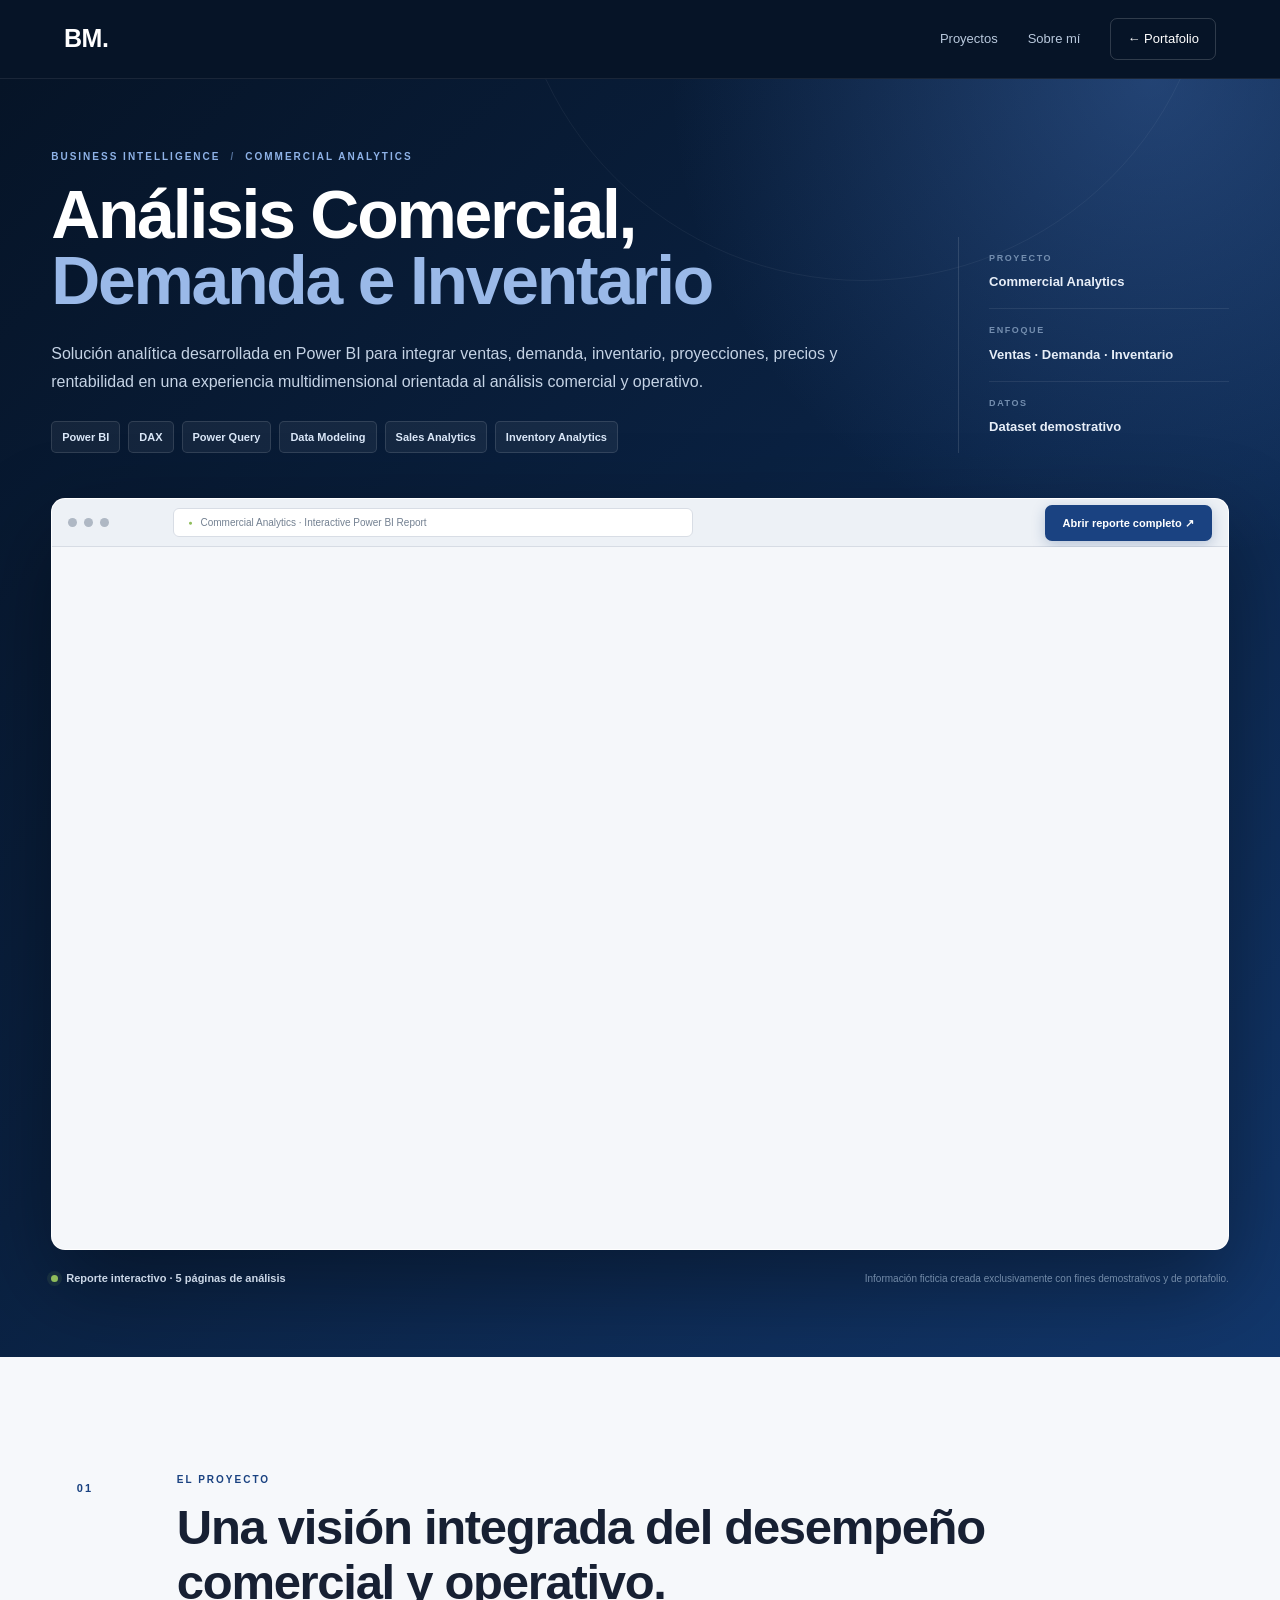
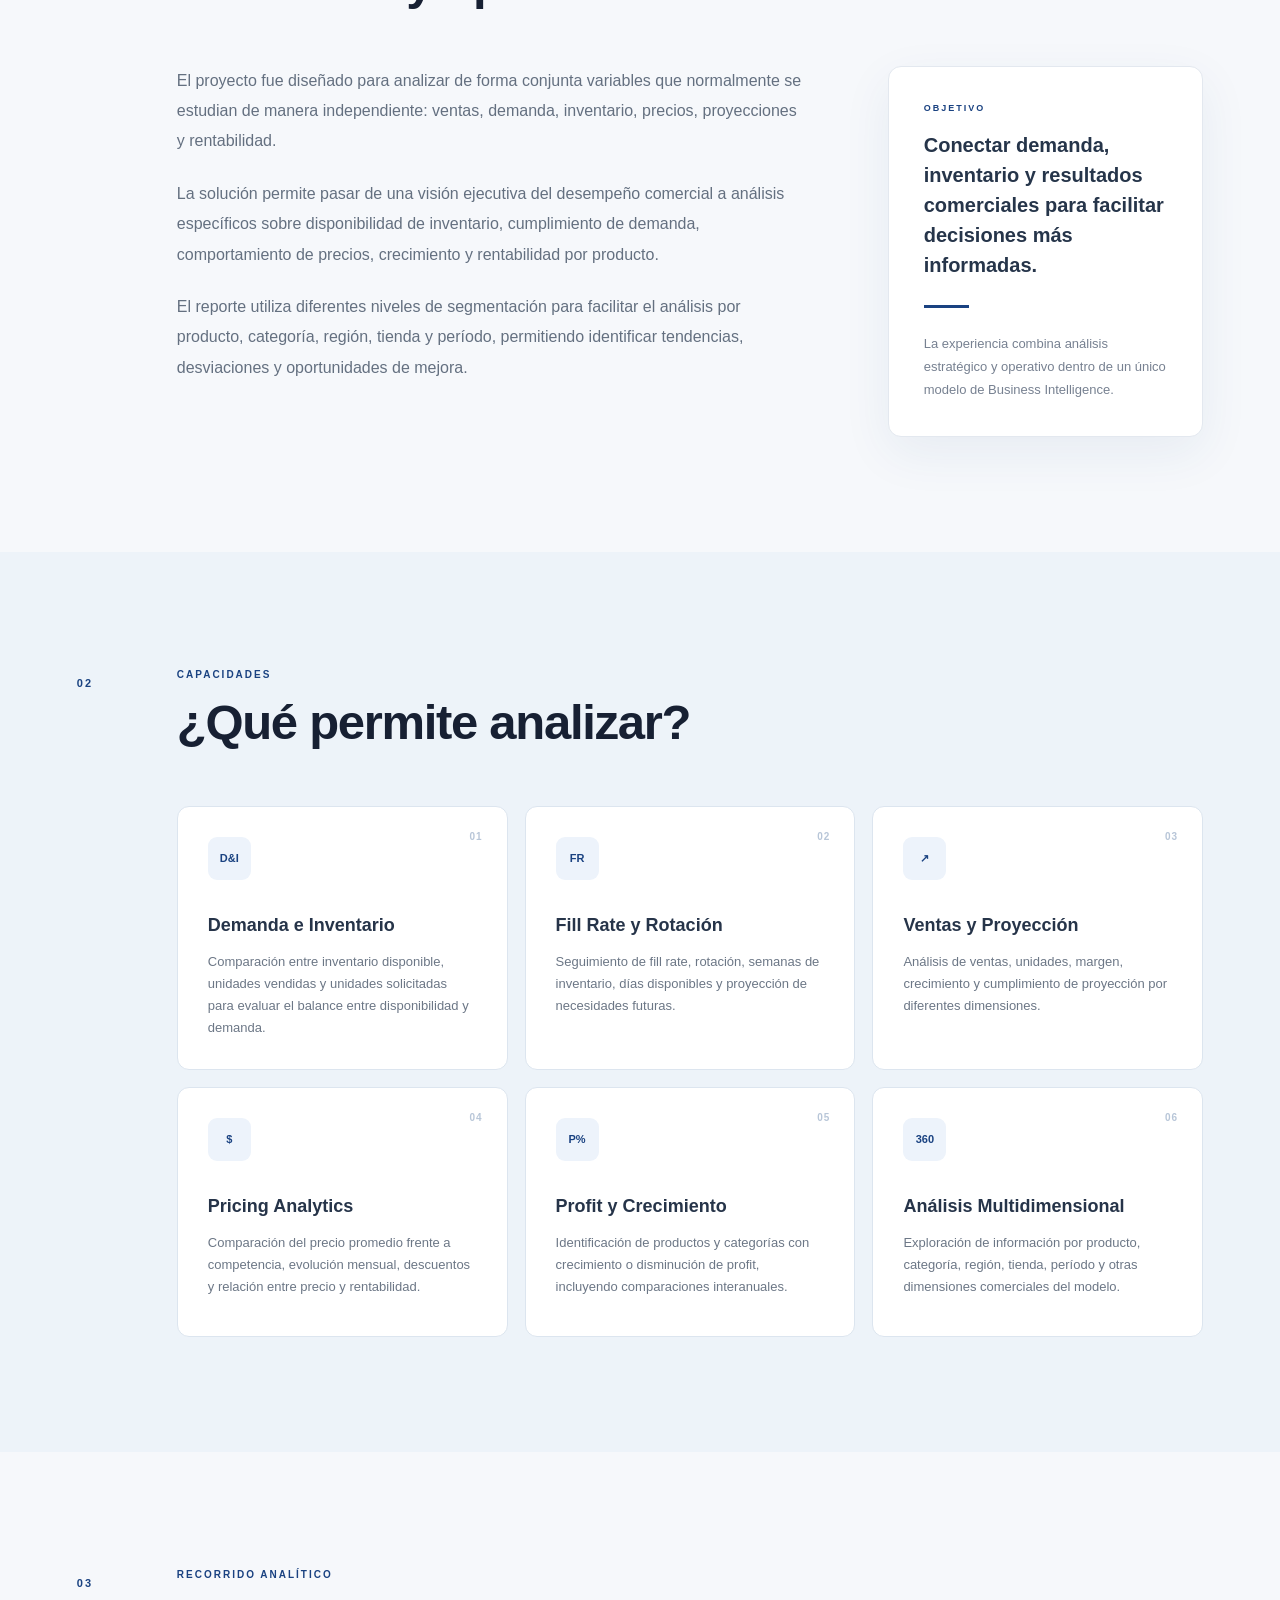
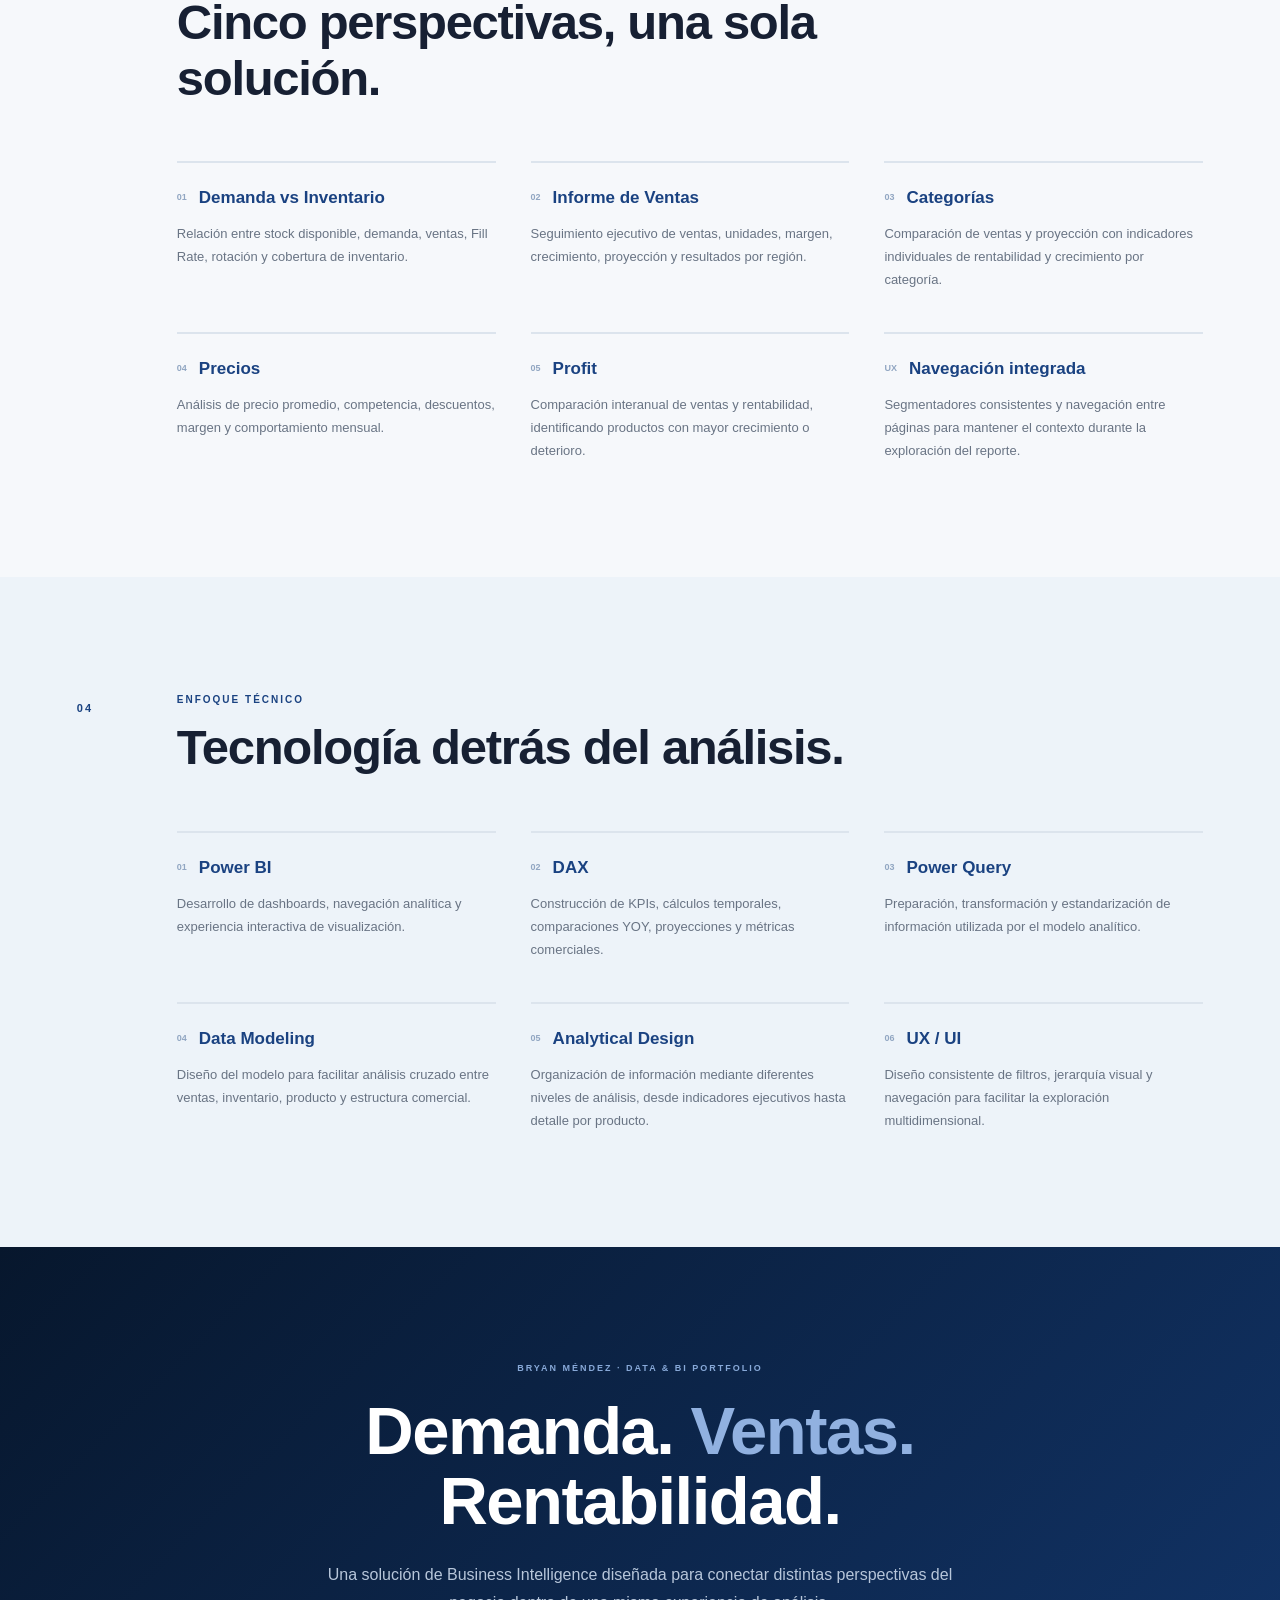
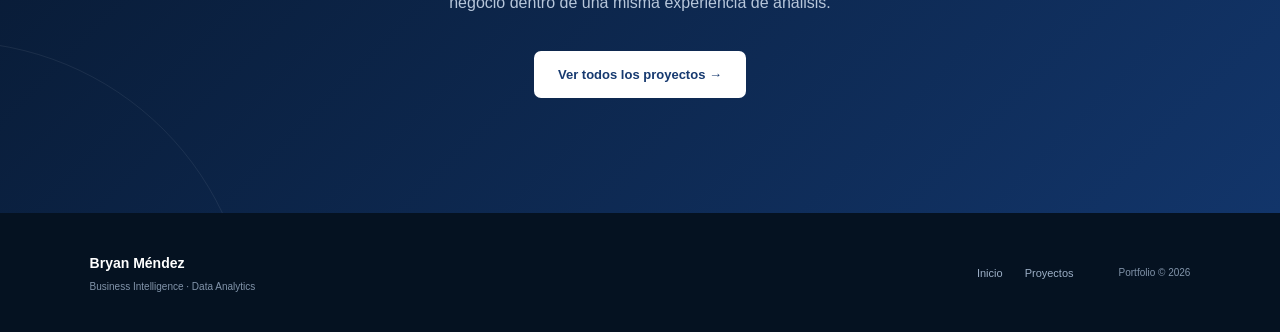
==== projects/commercial-analytics.html @ 24287805 "agegando 2do proyecto" ====
<!DOCTYPE html>
<html lang="es">

<head>
    <meta charset="UTF-8">

    <meta
        name="viewport"
        content="width=device-width, initial-scale=1.0"
    >

    <meta
        name="description"
        content="Proyecto de Business Intelligence desarrollado en Power BI para analizar ventas, demanda, inventario, proyecciones, precios y rentabilidad."
    >

    <title>
        Commercial Analytics | Bryan Méndez
    </title>

    <link
        rel="stylesheet"
        href="./project-report.css?v=2"
    >
</head>


<body>


    <!-- =====================================================
         NAVBAR
    ====================================================== -->

    <nav class="navbar">

        <div class="navbar-inner">

            <a
                href="../index.html"
                class="logo"
                aria-label="Volver al inicio"
            >
                BM.
            </a>


            <div class="nav-links">

                <a href="../index.html#proyectos">
                    Proyectos
                </a>

                <a href="../index.html#sobre-mi">
                    Sobre mí
                </a>

                <a
                    href="../index.html"
                    class="back-button"
                >
                    ← Portafolio
                </a>

            </div>

        </div>

    </nav>



    <main>


        <!-- =====================================================
             HERO + POWER BI
        ====================================================== -->

        <section class="hero">


            <div class="hero-inner">


                <!-- INFORMACIÓN DEL PROYECTO -->

                <div class="hero-info">


                    <div class="hero-copy">


                        <div class="breadcrumb">
                            BUSINESS INTELLIGENCE
                            <span>/</span>
                            COMMERCIAL ANALYTICS
                        </div>


                        <h1>
                            Análisis Comercial,
                            <span>Demanda e Inventario</span>
                        </h1>


                        <p class="hero-description">

                            Solución analítica desarrollada en Power BI
                            para integrar ventas, demanda, inventario,
                            proyecciones, precios y rentabilidad en una
                            experiencia multidimensional orientada al
                            análisis comercial y operativo.

                        </p>


                        <div class="tech-list">

                            <span>Power BI</span>
                            <span>DAX</span>
                            <span>Power Query</span>
                            <span>Data Modeling</span>
                            <span>Sales Analytics</span>
                            <span>Inventory Analytics</span>

                        </div>


                    </div>



                    <!-- METADATA -->

                    <div class="hero-meta">


                        <div class="meta-item">

                            <span>
                                PROYECTO
                            </span>

                            <strong>
                                Commercial Analytics
                            </strong>

                        </div>


                        <div class="meta-item">

                            <span>
                                ENFOQUE
                            </span>

                            <strong>
                                Ventas · Demanda · Inventario
                            </strong>

                        </div>


                        <div class="meta-item">

                            <span>
                                DATOS
                            </span>

                            <strong>
                                Dataset demostrativo
                            </strong>

                        </div>


                    </div>


                </div>



                <!-- =================================================
                     POWER BI
                ================================================== -->

                <div class="report-shell">


                    <!-- BARRA TIPO NAVEGADOR -->

                    <div class="browser-bar">


                        <div class="browser-dots">

                            <span></span>
                            <span></span>
                            <span></span>

                        </div>



                        <div class="browser-address">

                            <span class="secure-icon">
                                ●
                            </span>

                            Commercial Analytics · Interactive Power BI Report

                        </div>



                        <!-- BOTÓN PRINCIPAL -->

                        <a
                            href="https://app.powerbi.com/view?r=eyJrIjoiNTNlZTJhOWEtMWZhNS00ZWE1LWE0NGEtNGNkNzYwMTI3OTA3IiwidCI6Ijc2NjQ5ZmFmLWJlZjctNDNjMS05NzUyLWVjMmJlN2JkNThmMiIsImMiOjZ9"
                            target="_blank"
                            rel="noopener noreferrer"
                            class="open-report"
                        >
                            <span>
                                Abrir reporte completo ↗
                            </span>
                        </a>


                    </div>



                    <!-- REPORTE INTERACTIVO -->

                    <div class="powerbi-container">

                        <iframe
                            title="Analisis de Inventario"
                            src="https://app.powerbi.com/view?r=eyJrIjoiNTNlZTJhOWEtMWZhNS00ZWE1LWE0NGEtNGNkNzYwMTI3OTA3IiwidCI6Ijc2NjQ5ZmFmLWJlZjctNDNjMS05NzUyLWVjMmJlN2JkNThmMiIsImMiOjZ9"
                            frameborder="0"
                            allowfullscreen="true">
                        </iframe>

                    </div>


                </div>



                <!-- INFO INFERIOR -->

                <div class="report-footer">


                    <div class="live-status">

                        <span class="live-dot"></span>

                        Reporte interactivo · 5 páginas de análisis

                    </div>


                    <p>

                        Información ficticia creada exclusivamente
                        con fines demostrativos y de portafolio.

                    </p>


                </div>


            </div>

        </section>



        <!-- =====================================================
             EL PROYECTO
        ====================================================== -->

        <section class="content-section">


            <div class="section-number">
                01
            </div>


            <div class="section-content">


                <div class="section-heading">

                    <p class="eyebrow">
                        EL PROYECTO
                    </p>


                    <h2>
                        Una visión integrada del
                        desempeño comercial y operativo.
                    </h2>

                </div>



                <div class="overview-grid">


                    <div class="overview-text">

                        <p>

                            El proyecto fue diseñado para analizar de forma
                            conjunta variables que normalmente se estudian
                            de manera independiente: ventas, demanda,
                            inventario, precios, proyecciones y rentabilidad.

                        </p>


                        <p>

                            La solución permite pasar de una visión ejecutiva
                            del desempeño comercial a análisis específicos
                            sobre disponibilidad de inventario, cumplimiento
                            de demanda, comportamiento de precios,
                            crecimiento y rentabilidad por producto.

                        </p>


                        <p>

                            El reporte utiliza diferentes niveles de
                            segmentación para facilitar el análisis por
                            producto, categoría, región, tienda y período,
                            permitiendo identificar tendencias,
                            desviaciones y oportunidades de mejora.

                        </p>


                    </div>



                    <!-- OBJETIVO -->

                    <div class="objective-card">


                        <p class="card-label">
                            OBJETIVO
                        </p>


                        <h3>

                            Conectar demanda, inventario y resultados
                            comerciales para facilitar decisiones
                            más informadas.

                        </h3>


                        <div class="objective-line"></div>


                        <p>

                            La experiencia combina análisis estratégico
                            y operativo dentro de un único modelo
                            de Business Intelligence.

                        </p>


                    </div>


                </div>


            </div>

        </section>



        <!-- =====================================================
             CAPACIDADES
        ====================================================== -->

        <section class="features-section">


            <div class="features-inner">


                <div class="section-number">
                    02
                </div>


                <div class="section-content">


                    <div class="section-heading">

                        <p class="eyebrow">
                            CAPACIDADES
                        </p>


                        <h2>
                            ¿Qué permite analizar?
                        </h2>

                    </div>



                    <div class="features-grid">


                        <!-- 01 -->

                        <article class="feature-card">

                            <span class="feature-number">
                                01
                            </span>


                            <div class="feature-icon">
                                D&I
                            </div>


                            <h3>
                                Demanda e Inventario
                            </h3>


                            <p>

                                Comparación entre inventario disponible,
                                unidades vendidas y unidades solicitadas
                                para evaluar el balance entre disponibilidad
                                y demanda.

                            </p>

                        </article>



                        <!-- 02 -->

                        <article class="feature-card">

                            <span class="feature-number">
                                02
                            </span>


                            <div class="feature-icon">
                                FR
                            </div>


                            <h3>
                                Fill Rate y Rotación
                            </h3>


                            <p>

                                Seguimiento de fill rate, rotación,
                                semanas de inventario, días disponibles
                                y proyección de necesidades futuras.

                            </p>

                        </article>



                        <!-- 03 -->

                        <article class="feature-card">

                            <span class="feature-number">
                                03
                            </span>


                            <div class="feature-icon">
                                ↗
                            </div>


                            <h3>
                                Ventas y Proyección
                            </h3>


                            <p>

                                Análisis de ventas, unidades,
                                margen, crecimiento y cumplimiento
                                de proyección por diferentes dimensiones.

                            </p>

                        </article>



                        <!-- 04 -->

                        <article class="feature-card">

                            <span class="feature-number">
                                04
                            </span>


                            <div class="feature-icon">
                                $
                            </div>


                            <h3>
                                Pricing Analytics
                            </h3>


                            <p>

                                Comparación del precio promedio frente
                                a competencia, evolución mensual,
                                descuentos y relación entre
                                precio y rentabilidad.

                            </p>

                        </article>



                        <!-- 05 -->

                        <article class="feature-card">

                            <span class="feature-number">
                                05
                            </span>


                            <div class="feature-icon">
                                P%
                            </div>


                            <h3>
                                Profit y Crecimiento
                            </h3>


                            <p>

                                Identificación de productos y categorías
                                con crecimiento o disminución de profit,
                                incluyendo comparaciones interanuales.

                            </p>

                        </article>



                        <!-- 06 -->

                        <article class="feature-card">

                            <span class="feature-number">
                                06
                            </span>


                            <div class="feature-icon">
                                360
                            </div>


                            <h3>
                                Análisis Multidimensional
                            </h3>


                            <p>

                                Exploración de información por producto,
                                categoría, región, tienda, período y otras
                                dimensiones comerciales del modelo.

                            </p>

                        </article>


                    </div>


                </div>


            </div>

        </section>



        <!-- =====================================================
             RECORRIDO ANALÍTICO
        ====================================================== -->

        <section class="content-section">


            <div class="section-number">
                03
            </div>


            <div class="section-content">


                <div class="section-heading">

                    <p class="eyebrow">
                        RECORRIDO ANALÍTICO
                    </p>


                    <h2>
                        Cinco perspectivas,
                        una sola solución.
                    </h2>

                </div>



                <div class="technical-grid">


                    <!-- PÁGINA 1 -->

                    <article class="technical-card">

                        <div class="technical-header">

                            <span>
                                01
                            </span>

                            <h3>
                                Demanda vs Inventario
                            </h3>

                        </div>


                        <p>

                            Relación entre stock disponible,
                            demanda, ventas, Fill Rate,
                            rotación y cobertura de inventario.

                        </p>

                    </article>



                    <!-- PÁGINA 2 -->

                    <article class="technical-card">

                        <div class="technical-header">

                            <span>
                                02
                            </span>

                            <h3>
                                Informe de Ventas
                            </h3>

                        </div>


                        <p>

                            Seguimiento ejecutivo de ventas,
                            unidades, margen, crecimiento,
                            proyección y resultados por región.

                        </p>

                    </article>



                    <!-- PÁGINA 3 -->

                    <article class="technical-card">

                        <div class="technical-header">

                            <span>
                                03
                            </span>

                            <h3>
                                Categorías
                            </h3>

                        </div>


                        <p>

                            Comparación de ventas y proyección
                            con indicadores individuales de
                            rentabilidad y crecimiento por categoría.

                        </p>

                    </article>



                    <!-- PÁGINA 4 -->

                    <article class="technical-card">

                        <div class="technical-header">

                            <span>
                                04
                            </span>

                            <h3>
                                Precios
                            </h3>

                        </div>


                        <p>

                            Análisis de precio promedio,
                            competencia, descuentos,
                            margen y comportamiento mensual.

                        </p>

                    </article>



                    <!-- PÁGINA 5 -->

                    <article class="technical-card">

                        <div class="technical-header">

                            <span>
                                05
                            </span>

                            <h3>
                                Profit
                            </h3>

                        </div>


                        <p>

                            Comparación interanual de ventas
                            y rentabilidad, identificando productos
                            con mayor crecimiento o deterioro.

                        </p>

                    </article>



                    <!-- EXPERIENCIA -->

                    <article class="technical-card">

                        <div class="technical-header">

                            <span>
                                UX
                            </span>

                            <h3>
                                Navegación integrada
                            </h3>

                        </div>


                        <p>

                            Segmentadores consistentes y navegación
                            entre páginas para mantener el contexto
                            durante la exploración del reporte.

                        </p>

                    </article>


                </div>


            </div>

        </section>



        <!-- =====================================================
             ENFOQUE TÉCNICO
        ====================================================== -->

        <section class="features-section technical-background">


            <div class="features-inner">


                <div class="section-number">
                    04
                </div>


                <div class="section-content">


                    <div class="section-heading">

                        <p class="eyebrow">
                            ENFOQUE TÉCNICO
                        </p>


                        <h2>
                            Tecnología detrás
                            del análisis.
                        </h2>

                    </div>



                    <div class="technical-grid">


                        <article class="technical-card">

                            <div class="technical-header">

                                <span>
                                    01
                                </span>

                                <h3>
                                    Power BI
                                </h3>

                            </div>


                            <p>

                                Desarrollo de dashboards,
                                navegación analítica y experiencia
                                interactiva de visualización.

                            </p>

                        </article>



                        <article class="technical-card">

                            <div class="technical-header">

                                <span>
                                    02
                                </span>

                                <h3>
                                    DAX
                                </h3>

                            </div>


                            <p>

                                Construcción de KPIs, cálculos
                                temporales, comparaciones YOY,
                                proyecciones y métricas comerciales.

                            </p>

                        </article>



                        <article class="technical-card">

                            <div class="technical-header">

                                <span>
                                    03
                                </span>

                                <h3>
                                    Power Query
                                </h3>

                            </div>


                            <p>

                                Preparación, transformación y
                                estandarización de información
                                utilizada por el modelo analítico.

                            </p>

                        </article>



                        <article class="technical-card">

                            <div class="technical-header">

                                <span>
                                    04
                                </span>

                                <h3>
                                    Data Modeling
                                </h3>

                            </div>


                            <p>

                                Diseño del modelo para facilitar
                                análisis cruzado entre ventas,
                                inventario, producto y estructura
                                comercial.

                            </p>

                        </article>



                        <article class="technical-card">

                            <div class="technical-header">

                                <span>
                                    05
                                </span>

                                <h3>
                                    Analytical Design
                                </h3>

                            </div>


                            <p>

                                Organización de información mediante
                                diferentes niveles de análisis,
                                desde indicadores ejecutivos hasta
                                detalle por producto.

                            </p>

                        </article>



                        <article class="technical-card">

                            <div class="technical-header">

                                <span>
                                    06
                                </span>

                                <h3>
                                    UX / UI
                                </h3>

                            </div>


                            <p>

                                Diseño consistente de filtros,
                                jerarquía visual y navegación
                                para facilitar la exploración
                                multidimensional.

                            </p>

                        </article>


                    </div>


                </div>


            </div>

        </section>



        <!-- =====================================================
             CIERRE
        ====================================================== -->

        <section class="closing-section">


            <div class="closing-inner">


                <p class="closing-eyebrow">
                    BRYAN MÉNDEZ · DATA & BI PORTFOLIO
                </p>


                <h2>
                    Demanda.
                    <span>Ventas.</span>
                    Rentabilidad.
                </h2>


                <p>

                    Una solución de Business Intelligence
                    diseñada para conectar distintas perspectivas
                    del negocio dentro de una misma experiencia
                    de análisis.

                </p>


                <a
                    href="../index.html#proyectos"
                    class="closing-button"
                >
                    Ver todos los proyectos →
                </a>


            </div>

        </section>


    </main>



    <!-- =====================================================
         FOOTER
    ====================================================== -->

    <footer>


        <div>

            <strong>
                Bryan Méndez
            </strong>

            <p>
                Business Intelligence · Data Analytics
            </p>

        </div>


        <div class="footer-links">

            <a href="../index.html">
                Inicio
            </a>

            <a href="../index.html#proyectos">
                Proyectos
            </a>

        </div>


        <p class="copyright">
            Portfolio © 2026
        </p>


    </footer>


</body>

</html>
---- projects/project-report.css ----
/* ============================================================
   RESET
============================================================ */

* {
    box-sizing: border-box;
    margin: 0;
    padding: 0;
}


html {
    scroll-behavior: smooth;
}


body {
    font-family:
        Inter,
        "Segoe UI",
        Arial,
        sans-serif;

    background: #f6f8fb;

    color: #172033;

    line-height: 1.5;

    -webkit-font-smoothing: antialiased;
}


a {
    color: inherit;
}



/* ============================================================
   NAVBAR
============================================================ */

.navbar {
    position: relative;

    z-index: 20;

    background: #061427;

    border-bottom:
        1px solid rgba(255, 255, 255, .08);
}


.navbar-inner {
    width: min(1500px, 90%);

    height: 78px;

    margin: auto;

    display: flex;

    align-items: center;

    justify-content: space-between;
}


.logo {
    color: white;

    text-decoration: none;

    font-size: 25px;

    font-weight: 800;

    letter-spacing: -.5px;
}


.nav-links {
    display: flex;

    align-items: center;

    gap: 30px;
}


.nav-links > a {
    color: #b9c9dd;

    text-decoration: none;

    font-size: 13px;

    transition: .2s;
}


.nav-links > a:hover {
    color: white;
}


.back-button {
    padding: 10px 16px;

    border:
        1px solid rgba(255, 255, 255, .17);

    border-radius: 7px;

    color: white !important;
}


.back-button:hover {
    background:
        rgba(255,255,255,.07);
}



/* ============================================================
   HERO
============================================================ */

.hero {
    position: relative;

    overflow: hidden;

    padding:
        70px 0
        70px;

    color: white;

    background:
        radial-gradient(
            circle at 90% 0%,
            rgba(80, 130, 210, .35),
            transparent 28%
        ),
        linear-gradient(
            135deg,
            #061427 0%,
            #0a2141 45%,
            #12376c 100%
        );
}


.hero::after {
    content: "";

    position: absolute;

    width: 700px;
    height: 700px;

    top: -500px;
    left: 40%;

    border:
        1px solid rgba(255,255,255,.05);

    border-radius: 50%;

    pointer-events: none;
}


.hero-inner {
    position: relative;

    z-index: 2;

    width: min(1550px, 92%);

    margin: auto;
}



/* ============================================================
   INFORMACIÓN HERO
============================================================ */

.hero-info {
    display: grid;

    grid-template-columns:
        minmax(0, 1.7fr)
        minmax(270px, .55fr);

    gap: 70px;

    align-items: end;

    margin-bottom: 45px;
}


.breadcrumb {
    display: flex;

    gap: 10px;

    align-items: center;

    color: #8eb2e7;

    font-size: 10px;

    font-weight: 800;

    letter-spacing: 2px;

    margin-bottom: 18px;
}


.breadcrumb span {
    color: #536f98;
}


.hero h1 {
    max-width: 950px;

    font-size:
        clamp(42px, 5.3vw, 73px);

    line-height: .98;

    letter-spacing: -2.2px;

    font-weight: 750;
}


.hero h1 span {
    color: #9ab9e8;
}


.hero-description {
    max-width: 800px;

    margin-top: 25px;

    color: #c5d3e5;

    font-size: 16px;

    line-height: 1.75;
}


.tech-list {
    display: flex;

    flex-wrap: wrap;

    gap: 8px;

    margin-top: 25px;
}


.tech-list span {
    padding:
        7px 10px;

    color: #dae7f8;

    background:
        rgba(255,255,255,.055);

    border:
        1px solid rgba(255,255,255,.12);

    border-radius: 5px;

    font-size: 11px;

    font-weight: 600;
}



/* ============================================================
   META HERO
============================================================ */

.hero-meta {
    padding-left: 30px;

    border-left:
        1px solid rgba(255,255,255,.12);
}


.meta-item {
    padding:
        15px 0;

    border-bottom:
        1px solid rgba(255,255,255,.08);
}


.meta-item:last-child {
    border-bottom: none;
}


.meta-item span {
    display: block;

    margin-bottom: 4px;

    color: #748eaf;

    font-size: 9px;

    font-weight: 800;

    letter-spacing: 1.6px;
}


.meta-item strong {
    color: #e7eef8;

    font-size: 13px;

    font-weight: 600;
}



/* ============================================================
   POWER BI
============================================================ */

.report-shell {
    overflow: hidden;

    background: white;

    border:
        1px solid rgba(255,255,255,.09);

    border-radius: 14px;

    box-shadow:
        0 35px 90px rgba(0,0,0,.38);
}



/* Barra superior */

.browser-bar {
    height: 48px;

    padding:
        0 16px;

    display: grid;

    grid-template-columns:
        90px
        minmax(250px, 520px)
        1fr;

    align-items: center;

    gap: 15px;

    background: #edf1f6;

    border-bottom:
        1px solid #d7dce4;
}


.browser-dots {
    display: flex;

    gap: 7px;
}


.browser-dots span {
    width: 9px;
    height: 9px;

    border-radius: 50%;

    background: #afb8c4;
}


.browser-address {
    height: 29px;

    padding:
        0 14px;

    display: flex;

    align-items: center;

    gap: 8px;

    background: white;

    border:
        1px solid #d8dde5;

    border-radius: 6px;

    color: #738091;

    font-size: 10px;
}


.secure-icon {
    color: #8fbd5b;

    font-size: 7px;
}

/*OPEN REPORT*/


.open-report {
    position: relative;
    overflow: hidden;

    justify-self: end;

    display: inline-flex;
    align-items: center;
    justify-content: center;

    padding: 10px 18px;

    background: #1a4281;
    color: white;

    border-radius: 7px;

    text-decoration: none;

    font-size: 11px;
    font-weight: 700;

    box-shadow:
        0 4px 14px rgba(26, 66, 129, .25);

    transition:
        background .25s,
        transform .25s,
        box-shadow .25s;
}


/* RESPLANDOR METÁLICO */

.open-report::before {
    content: "";

    position: absolute;

    top: -50%;
    left: -70%;

    width: 35%;
    height: 200%;

    background:
        linear-gradient(
            110deg,
            transparent 0%,
            rgba(255,255,255,.05) 25%,
            rgba(255,255,255,.65) 50%,
            rgba(255,255,255,.05) 75%,
            transparent 100%
        );

    transform: rotate(12deg);

    animation: button-shine 3.2s ease-in-out infinite;

    pointer-events: none;
}


/* Mantiene el texto encima del brillo */

.open-report {
    isolation: isolate;
}

.open-report::before {
    z-index: -1;
}


/* Movimiento del reflejo */

@keyframes button-shine {

    0% {
        left: -70%;
    }

    55% {
        left: -70%;
    }

    82% {
        left: 135%;
    }

    100% {
        left: 135%;
    }
}


/* HOVER */

.open-report:hover {
    background: #12366c;

    transform: translateY(-2px) scale(1.02);

    box-shadow:
        0 8px 22px rgba(26, 66, 129, .38);
}


/* Accesibilidad */

@media (prefers-reduced-motion: reduce) {

    .open-report::before {
        animation: none;
    }

}

.open-report span {
    position: relative;
    z-index: 2;
}

.open-report::before {
    z-index: 1;
}



/* CONTENEDOR DEL POWER BI */

.powerbi-container {
    position: relative;

    width: 100%;

    height:
        min(78vh, 1000px);

    min-height: 690px;

    background: #f5f7fa;
}


.powerbi-container iframe {
    position: absolute;

    inset: 0;

    width: 100%;
    height: 100%;

    display: block;

    border: none;
}



/* Información inferior */

.report-footer {
    display: flex;

    justify-content: space-between;

    align-items: center;

    gap: 30px;

    margin-top: 20px;
}


.live-status {
    display: flex;

    align-items: center;

    gap: 8px;

    color: #cbd7e7;

    font-size: 11px;

    font-weight: 600;
}


.live-dot {
    width: 7px;
    height: 7px;

    background: #8fbd5b;

    border-radius: 50%;

    box-shadow:
        0 0 0 4px
        rgba(143,189,91,.1);
}


.report-footer p {
    color: #738ba8;

    font-size: 10px;
}



/* ============================================================
   SECCIONES GENERALES
============================================================ */

.content-section {
    width: min(1400px, 88%);

    margin: auto;

    padding:
        115px 0;

    display: grid;

    grid-template-columns:
        65px
        minmax(0, 1fr);

    gap: 35px;
}


.section-number {
    padding-top: 8px;

    color: #1a4281;

    font-size: 11px;

    font-weight: 800;

    letter-spacing: 2px;
}


.section-content {
    min-width: 0;
}


.section-heading {
    margin-bottom: 55px;
}


.eyebrow {
    color: #1a4281;

    font-size: 10px;

    font-weight: 800;

    letter-spacing: 2px;

    margin-bottom: 13px;
}


.section-heading h2 {
    max-width: 840px;

    color: #172033;

    font-size:
        clamp(33px, 4vw, 49px);

    line-height: 1.13;

    letter-spacing: -1.3px;
}



/* ============================================================
   OVERVIEW
============================================================ */

.overview-grid {
    display: grid;

    grid-template-columns:
        minmax(0, 1.4fr)
        minmax(300px, .7fr);

    gap: 80px;
}


.overview-text {
    max-width: 820px;
}


.overview-text p {
    margin-bottom: 22px;

    color: #647080;

    font-size: 16px;

    line-height: 1.9;
}



/* Tarjeta objetivo */

.objective-card {
    align-self: start;

    padding: 35px;

    background: white;

    border:
        1px solid #e3e8ef;

    border-radius: 13px;

    box-shadow:
        0 16px 50px
        rgba(26, 66, 129, .07);
}


.card-label {
    color: #1a4281 !important;

    font-size: 9px !important;

    font-weight: 800;

    letter-spacing: 2px;

    margin-bottom: 15px !important;
}


.objective-card h3 {
    color: #26354a;

    font-size: 20px;

    line-height: 1.5;

    font-weight: 650;
}


.objective-line {
    width: 45px;

    height: 3px;

    margin:
        25px 0;

    background: #1a4281;
}


.objective-card > p:last-child {
    color: #778191;

    font-size: 13px;

    line-height: 1.75;

    margin: 0;
}



/* ============================================================
   FEATURES
============================================================ */

.features-section {
    padding:
        115px 0;

    background: #edf3f9;
}


.features-inner {
    width: min(1400px, 88%);

    margin: auto;

    display: grid;

    grid-template-columns:
        65px
        minmax(0, 1fr);

    gap: 35px;
}


.features-grid {
    display: grid;

    grid-template-columns:
        repeat(3, minmax(0, 1fr));

    gap: 17px;
}


.feature-card {
    position: relative;

    min-height: 250px;

    padding: 30px;

    overflow: hidden;

    background: white;

    border:
        1px solid #dce5ef;

    border-radius: 12px;

    transition:
        transform .25s,
        box-shadow .25s;
}


.feature-card:hover {
    transform:
        translateY(-5px);

    box-shadow:
        0 18px 40px
        rgba(22, 54, 95, .09);
}


.feature-number {
    position: absolute;

    top: 22px;
    right: 24px;

    color: #b8c6d8;

    font-size: 10px;

    font-weight: 800;

    letter-spacing: 1px;
}


.feature-icon {
    width: 43px;
    height: 43px;

    display: flex;

    align-items: center;

    justify-content: center;

    color: #1a4281;

    background: #edf3fb;

    border-radius: 9px;

    font-size: 11px;

    font-weight: 800;
}


.feature-card h3 {
    margin:
        32px 0
        12px;

    color: #263449;

    font-size: 18px;
}


.feature-card p {
    color: #6c7786;

    font-size: 13px;

    line-height: 1.7;
}



/* ============================================================
   TECHNICAL
============================================================ */

.technical-section {
    padding-top: 120px;
    padding-bottom: 130px;
}


.technical-grid {
    display: grid;

    grid-template-columns:
        repeat(3, minmax(0,1fr));

    gap:
        40px 35px;
}


.technical-card {
    padding-top: 22px;

    border-top:
        2px solid #dce4ed;
}


.technical-header {
    display: flex;

    align-items: center;

    gap: 12px;

    margin-bottom: 13px;
}


.technical-header span {
    color: #91a6c2;

    font-size: 9px;

    font-weight: 800;
}


.technical-header h3 {
    color: #1a4281;

    font-size: 17px;
}


.technical-card p {
    color: #697484;

    font-size: 13px;

    line-height: 1.75;
}



/* ============================================================
   CLOSING
============================================================ */

.closing-section {
    position: relative;

    overflow: hidden;

    padding:
        115px 8%;

    color: white;

    background:
        linear-gradient(
            135deg,
            #07172d,
            #12356a
        );

    text-align: center;
}


.closing-section::before {
    content: "";

    position: absolute;

    width: 600px;
    height: 600px;

    left: -350px;
    bottom: -430px;

    border:
        1px solid rgba(255,255,255,.07);

    border-radius: 50%;
}


.closing-inner {
    position: relative;

    z-index: 2;

    max-width: 900px;

    margin: auto;
}


.closing-eyebrow {
    margin-bottom: 20px;

    color: #88a9d8;

    font-size: 9px;

    font-weight: 800;

    letter-spacing: 2px;
}


.closing-section h2 {
    font-size:
        clamp(38px, 6vw, 67px);

    line-height: 1.05;

    letter-spacing: -1.5px;
}


.closing-section h2 span {
    color: #91b1e0;
}


.closing-inner > p:not(.closing-eyebrow) {
    max-width: 650px;

    margin:
        25px auto
        0;

    color: #b7c6da;

    line-height: 1.7;
}


.closing-button {
    display: inline-block;

    margin-top: 35px;

    padding:
        14px 24px;

    background: white;

    color: #173a70;

    border-radius: 7px;

    text-decoration: none;

    font-size: 13px;

    font-weight: 700;

    transition: .2s;
}


.closing-button:hover {
    transform:
        translateY(-2px);
}



/* ============================================================
   FOOTER
============================================================ */

footer {
    padding:
        38px 7%;

    display: grid;

    grid-template-columns:
        1fr auto auto;

    align-items: center;

    gap: 45px;

    background: #051221;

    color: #8294aa;
}


footer strong {
    color: white;

    font-size: 14px;
}


footer p {
    margin-top: 4px;

    font-size: 10px;
}


.footer-links {
    display: flex;

    gap: 22px;
}


.footer-links a {
    color: #9cafc6;

    text-decoration: none;

    font-size: 11px;
}


.footer-links a:hover {
    color: white;
}


.copyright {
    margin: 0;

    white-space: nowrap;
}



/* ============================================================
   RESPONSIVE - TABLET
============================================================ */

@media (max-width: 1050px) {

    .hero-info {
        grid-template-columns: 1fr;

        gap: 30px;
    }


    .hero-meta {
        display: grid;

        grid-template-columns:
            repeat(3, 1fr);

        padding-left: 0;

        border-left: none;

        border-top:
            1px solid rgba(255,255,255,.12);
    }


    .meta-item {
        padding:
            18px 20px 0 0;

        border-bottom: none;
    }


    .powerbi-container {
        height: 70vh;

        min-height: 600px;
    }


    .overview-grid {
        grid-template-columns: 1fr;

        gap: 40px;
    }


    .features-grid,
    .technical-grid {
        grid-template-columns:
            repeat(2, minmax(0,1fr));
    }

}



/* ============================================================
   RESPONSIVE - MOBILE
============================================================ */

@media (max-width: 700px) {

    .navbar-inner {
        width: 90%;
    }


    .nav-links > a:not(.back-button) {
        display: none;
    }


    .hero {
        padding:
            55px 0
            45px;
    }


    .hero-inner {
        width: 94%;
    }


    .hero h1 {
        font-size:
            clamp(38px, 12vw, 56px);

        letter-spacing: -1.5px;
    }


    .hero-description {
        font-size: 14px;
    }


    .hero-meta {
        grid-template-columns: 1fr;

        padding-top: 10px;
    }


    .meta-item {
        padding:
            10px 0;

        border-bottom:
            1px solid rgba(255,255,255,.07);
    }


    .browser-bar {
        grid-template-columns:
            70px
            minmax(0, 1fr);

        padding:
            0 12px;
    }


    .open-report {
        display: none;
    }


    .browser-address {
        overflow: hidden;

        text-overflow: ellipsis;

        white-space: nowrap;
    }


    .powerbi-container {
        height: 68vh;

        min-height: 470px;
    }


    .report-footer {
        flex-direction: column;

        align-items: flex-start;

        gap: 8px;

        padding:
            0 5px;
    }


    .content-section,
    .features-inner {
        width: 88%;

        grid-template-columns: 1fr;

        gap: 10px;
    }


    .content-section,
    .features-section {
        padding-top: 80px;
        padding-bottom: 80px;
    }


    .section-number {
        margin-bottom: 15px;
    }


    .section-heading {
        margin-bottom: 38px;
    }


    .features-grid,
    .technical-grid {
        grid-template-columns: 1fr;
    }


    .feature-card {
        min-height: auto;
    }


    footer {
        grid-template-columns: 1fr;

        gap: 20px;
    }

}



/* ============================================================
   MOBILE MUY PEQUEÑO
============================================================ */

@media (max-width: 430px) {

    .tech-list span {
        font-size: 10px;
    }


    .powerbi-container {
        min-height: 430px;
    }


    .objective-card {
        padding: 27px;
    }


    .closing-section {
        padding:
            85px 7%;
    }

}
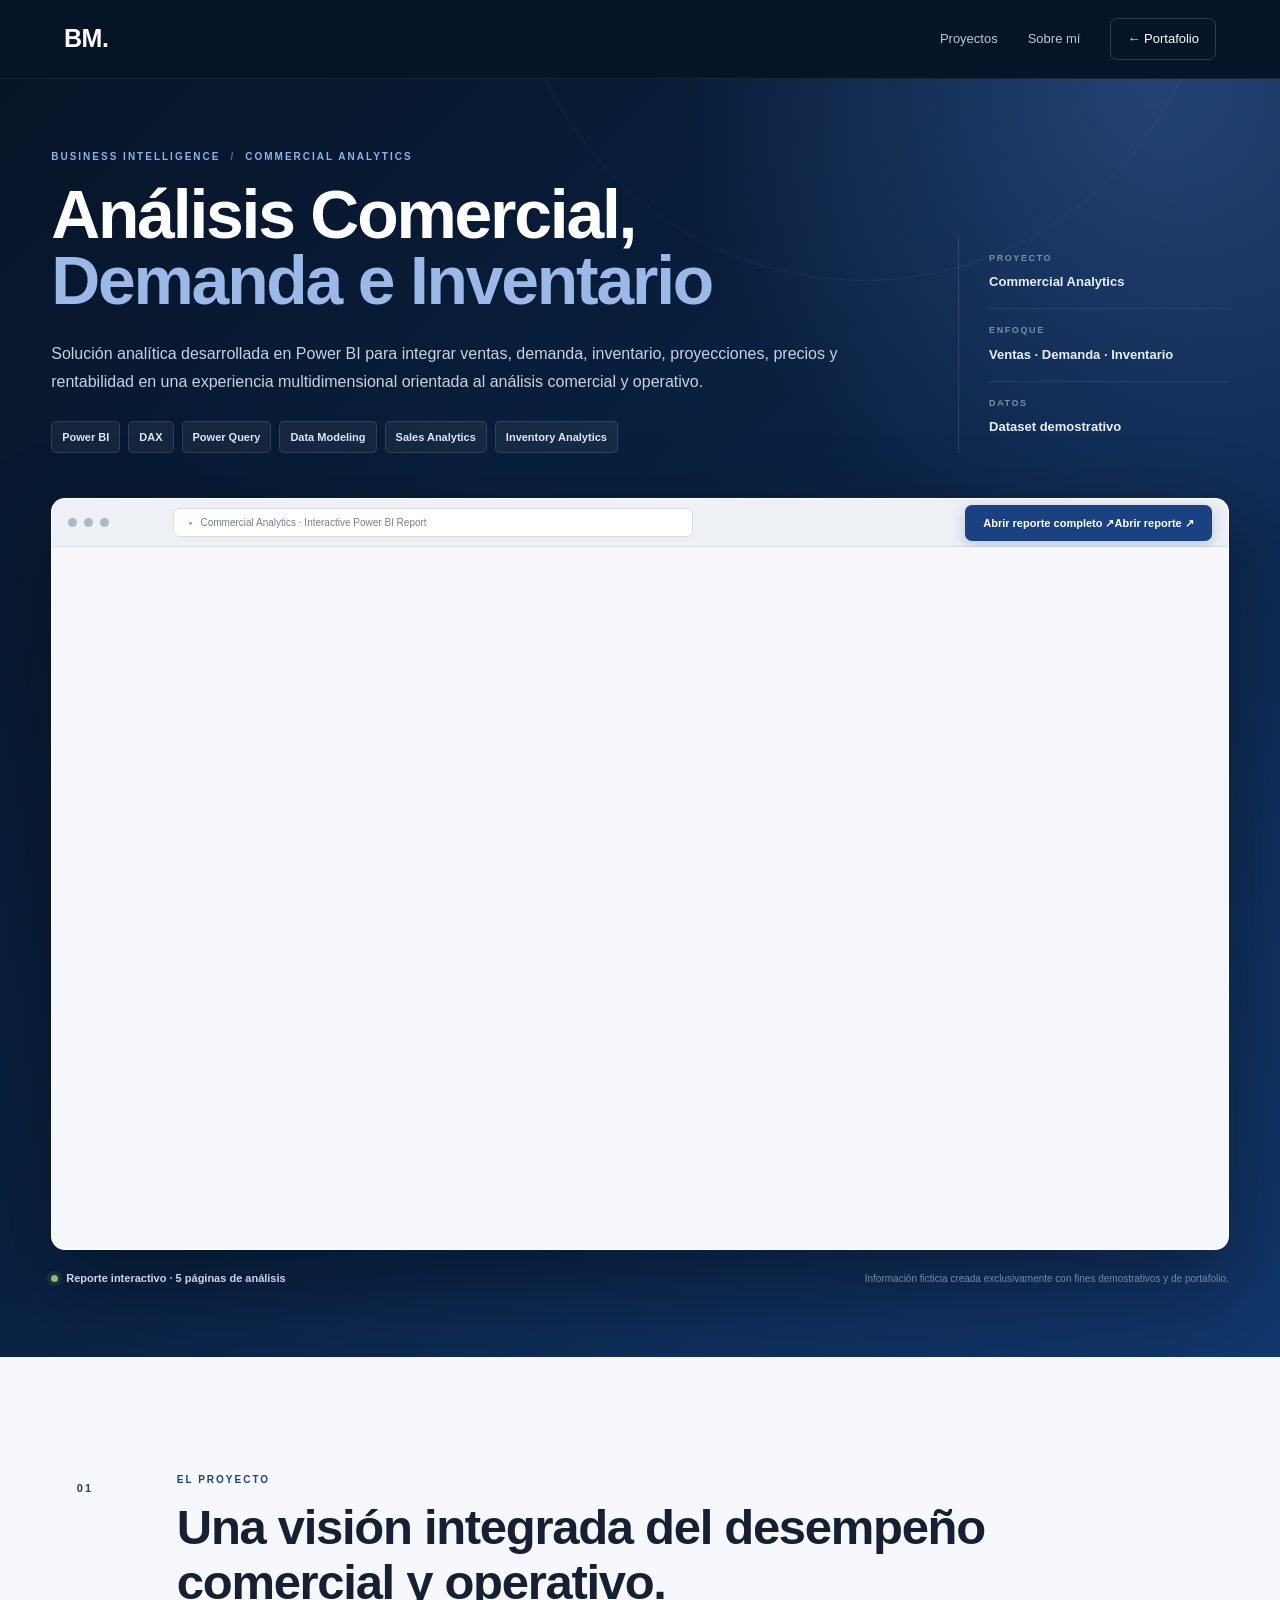
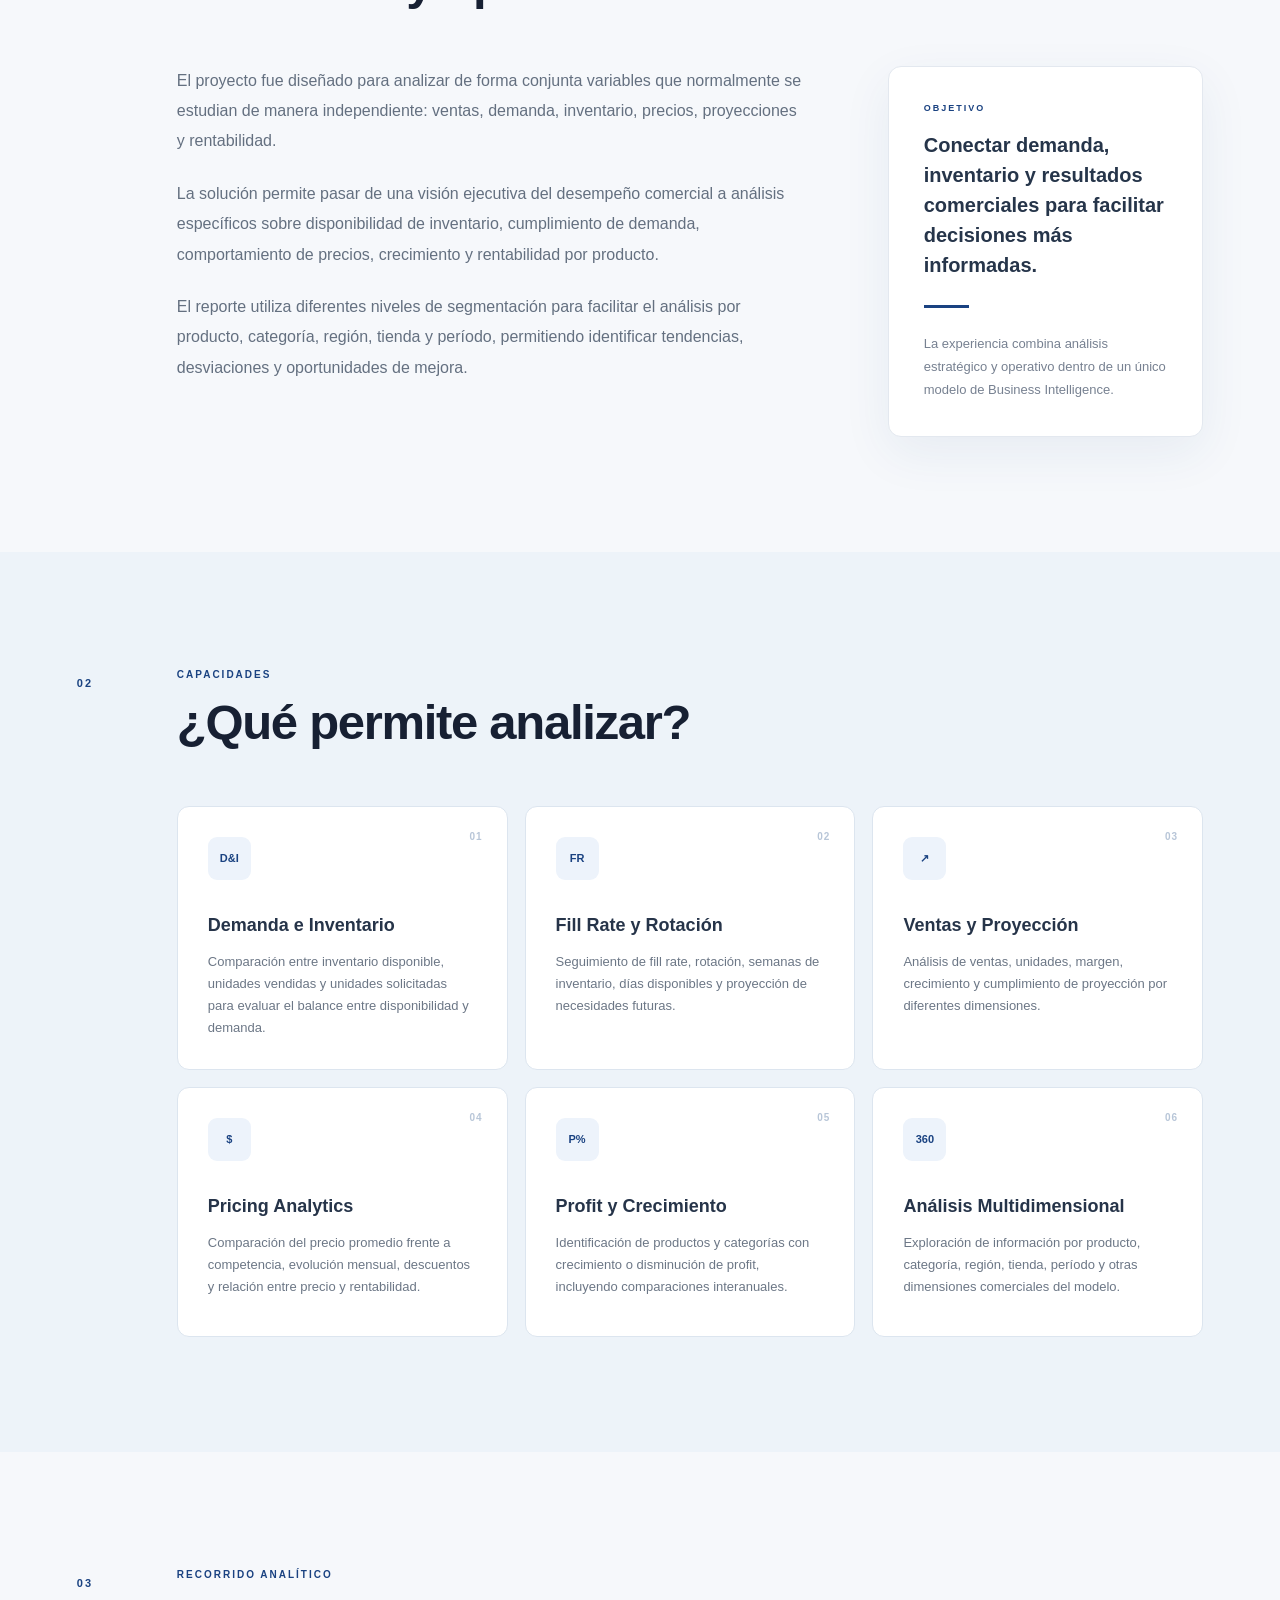
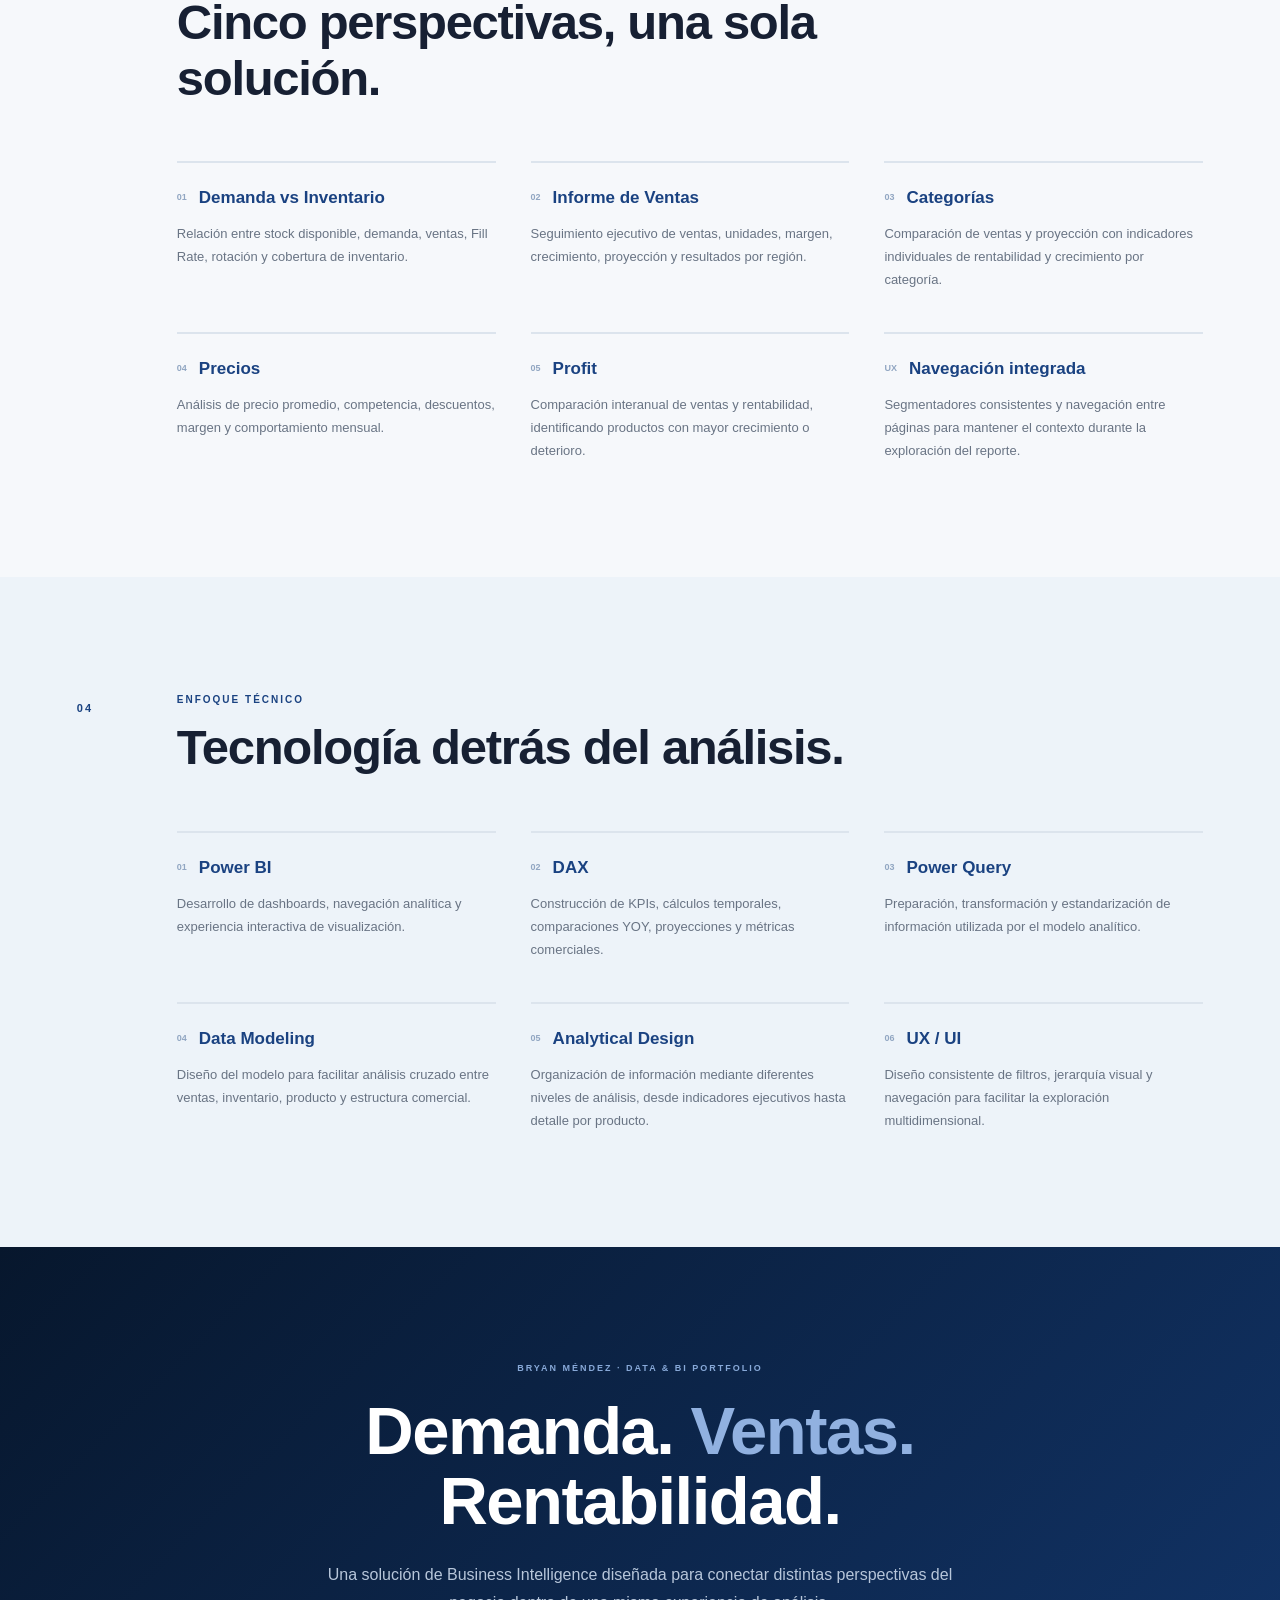
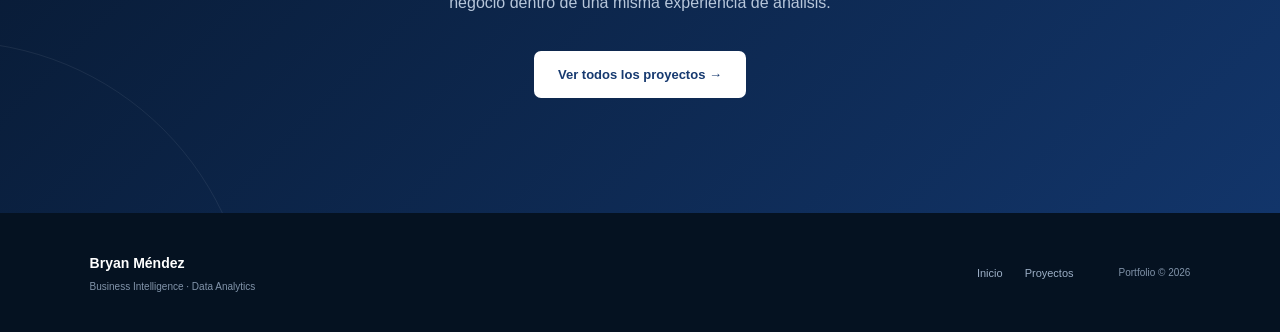
==== commit eef67a1b: "Boton en movil" ====
--- a/projects/commercial-analytics.html
+++ b/projects/commercial-analytics.html
@@ -221,13 +221,17 @@
                         <a
                             href="https://app.powerbi.com/view?r=eyJrIjoiNTNlZTJhOWEtMWZhNS00ZWE1LWE0NGEtNGNkNzYwMTI3OTA3IiwidCI6Ijc2NjQ5ZmFmLWJlZjctNDNjMS05NzUyLWVjMmJlN2JkNThmMiIsImMiOjZ9"
                             target="_blank"
-                            rel="noopener noreferrer"
-                            class="open-report"
-                        >
-                            <span>
-                                Abrir reporte completo ↗
-                            </span>
-                        </a>
+    rel="noopener noreferrer"
+    class="open-report"
+>
+    <span class="open-label-desktop">
+        Abrir reporte completo ↗
+    </span>
+
+    <span class="open-label-mobile">
+        Abrir reporte ↗
+    </span>
+</a>
 
 
                     </div>
--- a/projects/project-report.css
+++ b/projects/project-report.css
@@ -1331,26 +1331,53 @@
 
 
     .browser-bar {
+        height: 54px;
+
         grid-template-columns:
-            70px
-            minmax(0, 1fr);
+            auto
+            1fr;
+
+        gap: 12px;
 
         padding:
             0 12px;
     }
 
 
+    /* En móvil priorizamos el CTA para abrir el reporte
+       en una experiencia más cómoda fuera del iframe. */
+    .browser-address {
+        display: none;
+    }
+
+
     .open-report {
-        display: none;
-    }
-
-
-    .browser-address {
-        overflow: hidden;
-
-        text-overflow: ellipsis;
+        display: inline-flex;
+
+        justify-self: end;
+
+        padding:
+            9px 14px;
+
+        font-size: 10px;
 
         white-space: nowrap;
+    }
+
+
+    /* Acortamos únicamente el texto visible en móvil sin
+       requerir cambios en los archivos HTML. */
+    .open-report span {
+        font-size: 0;
+    }
+
+
+    .open-report span::after {
+        content: "Abrir reporte ↗";
+
+        font-size: 10px;
+
+        font-weight: 700;
     }
 
 
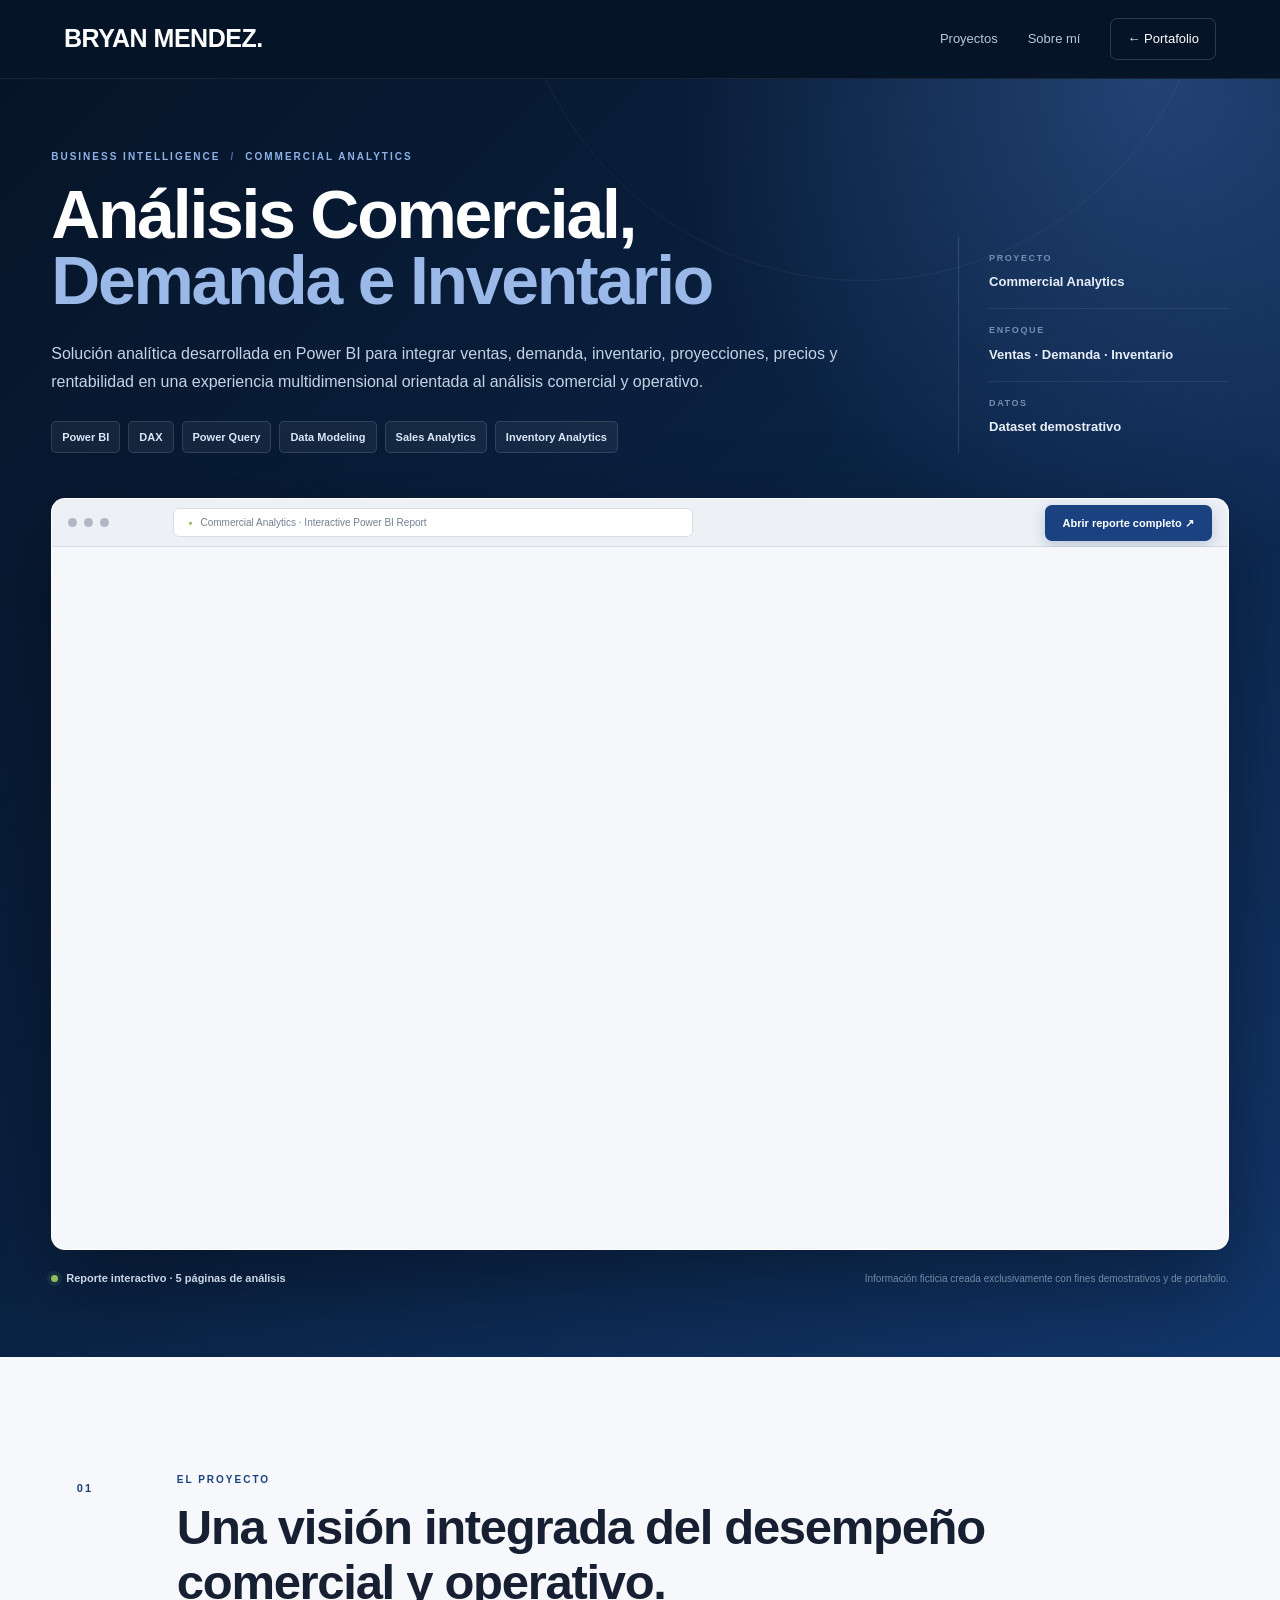
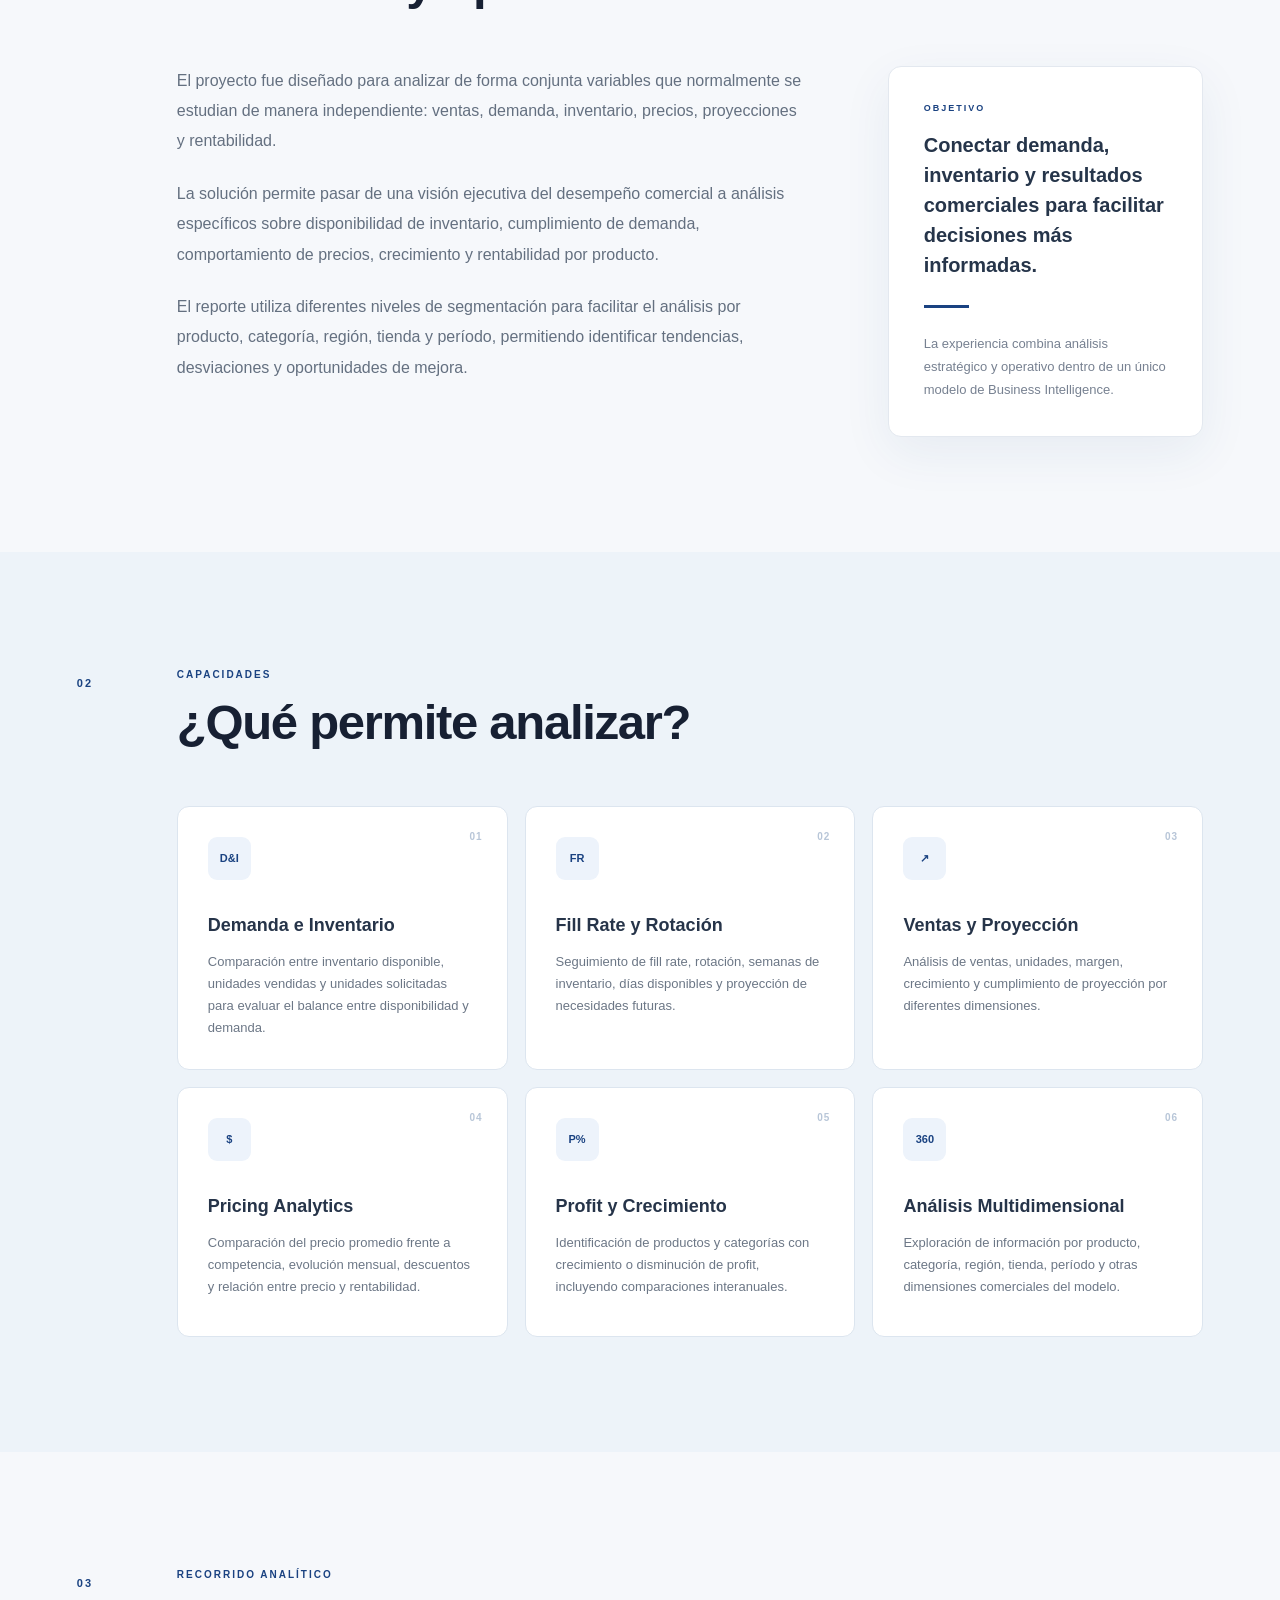
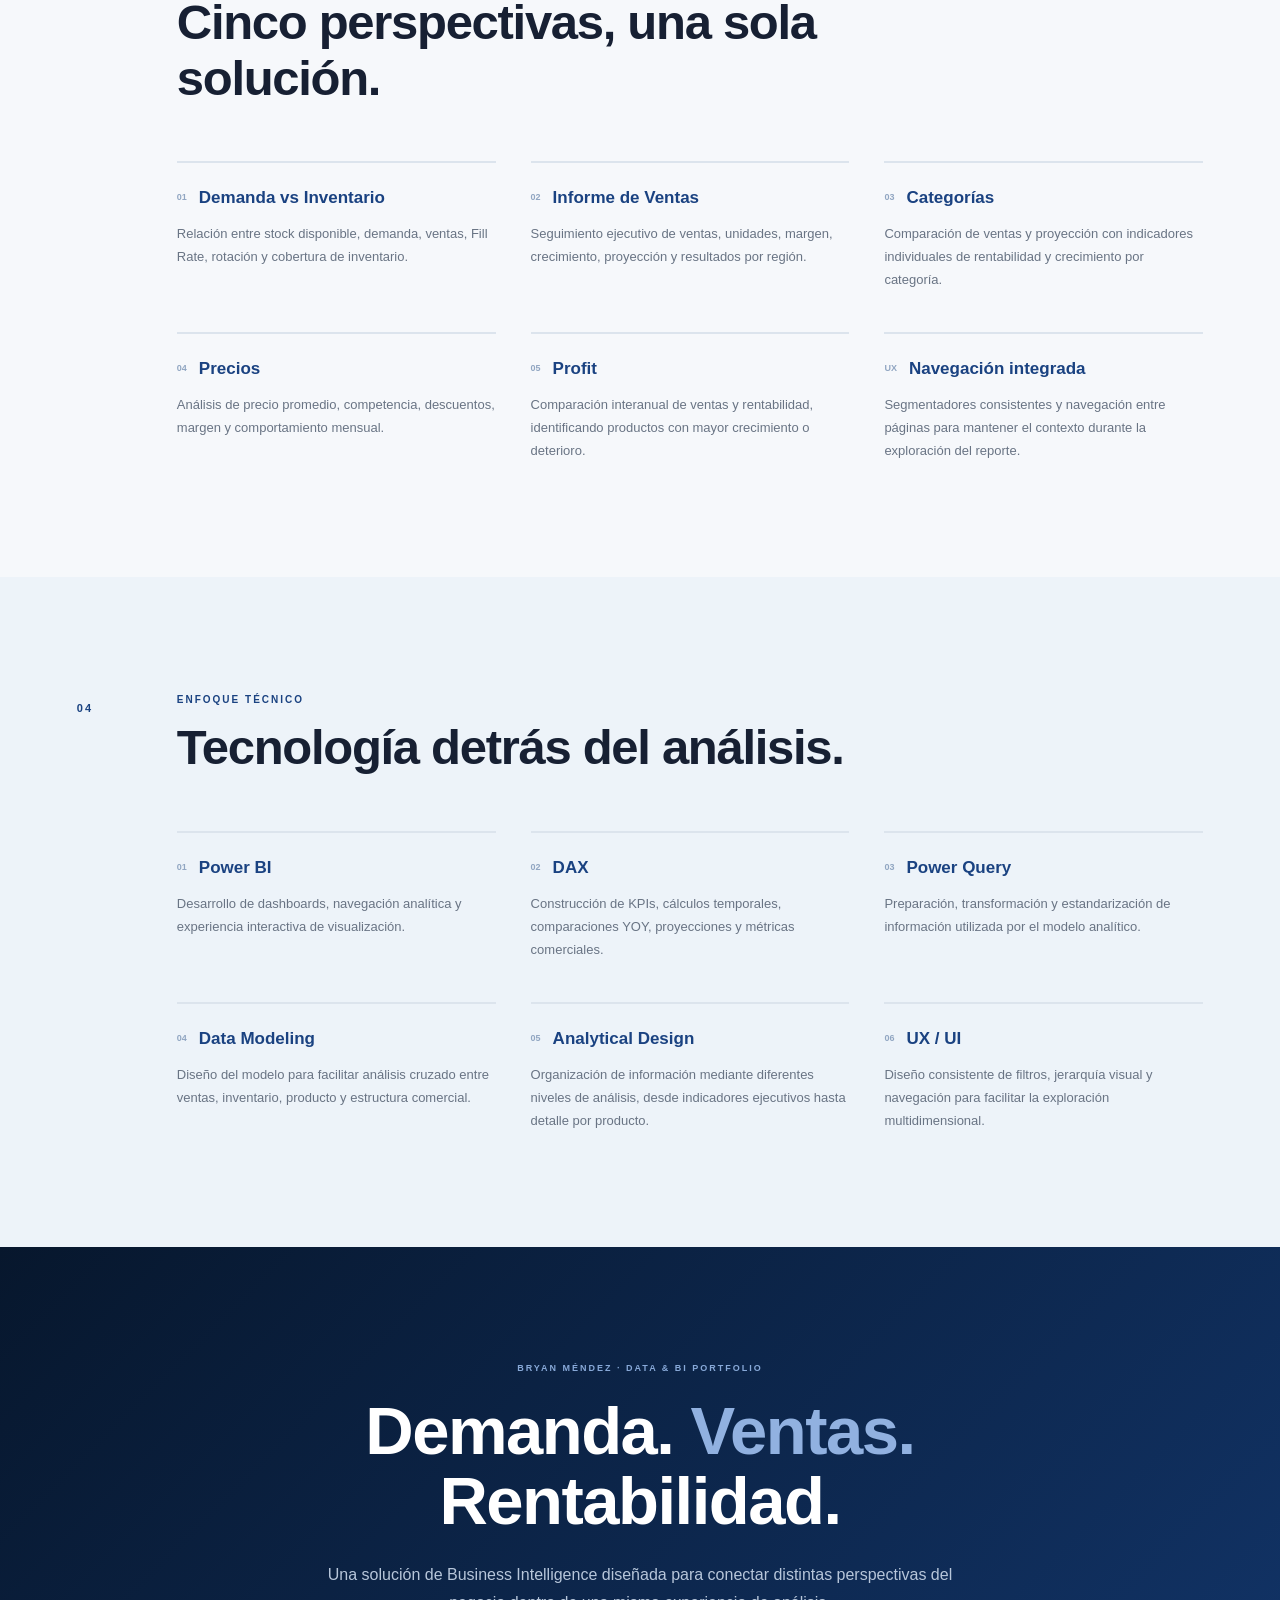
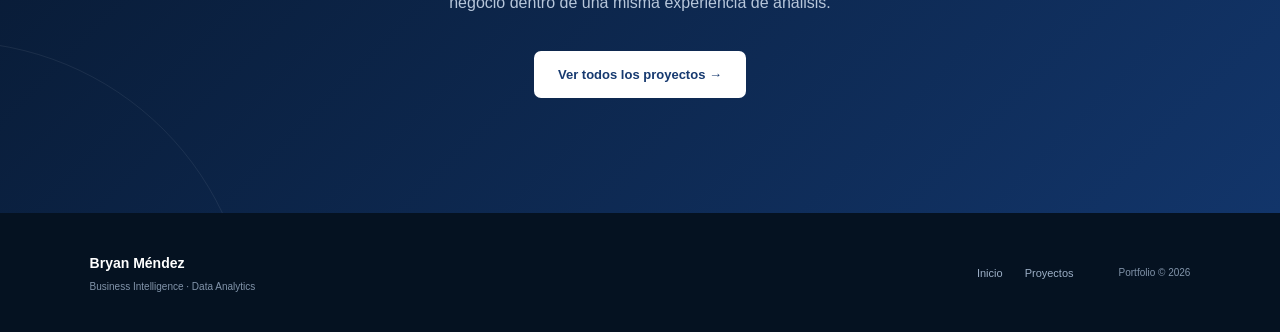
==== commit cc20d519: "cAMBIO DE TITULOS" ====
--- a/projects/commercial-analytics.html
+++ b/projects/commercial-analytics.html
@@ -41,7 +41,7 @@
                 class="logo"
                 aria-label="Volver al inicio"
             >
-                BM.
+                BRYAN MENDEZ.
             </a>
 
 
--- a/projects/project-report.css
+++ b/projects/project-report.css
@@ -565,6 +565,15 @@
     z-index: 2;
 }
 
+/* Texto del botón según dispositivo */
+.open-label-desktop {
+    display: inline;
+}
+
+.open-label-mobile {
+    display: none;
+}
+
 .open-report::before {
     z-index: 1;
 }
@@ -1365,19 +1374,14 @@
     }
 
 
-    /* Acortamos únicamente el texto visible en móvil sin
-       requerir cambios en los archivos HTML. */
-    .open-report span {
-        font-size: 0;
-    }
-
-
-    .open-report span::after {
-        content: "Abrir reporte ↗";
-
-        font-size: 10px;
-
-        font-weight: 700;
+    /* En móvil mostramos únicamente la versión corta del CTA. */
+    .open-label-desktop {
+        display: none;
+    }
+
+
+    .open-label-mobile {
+        display: inline;
     }
 
 
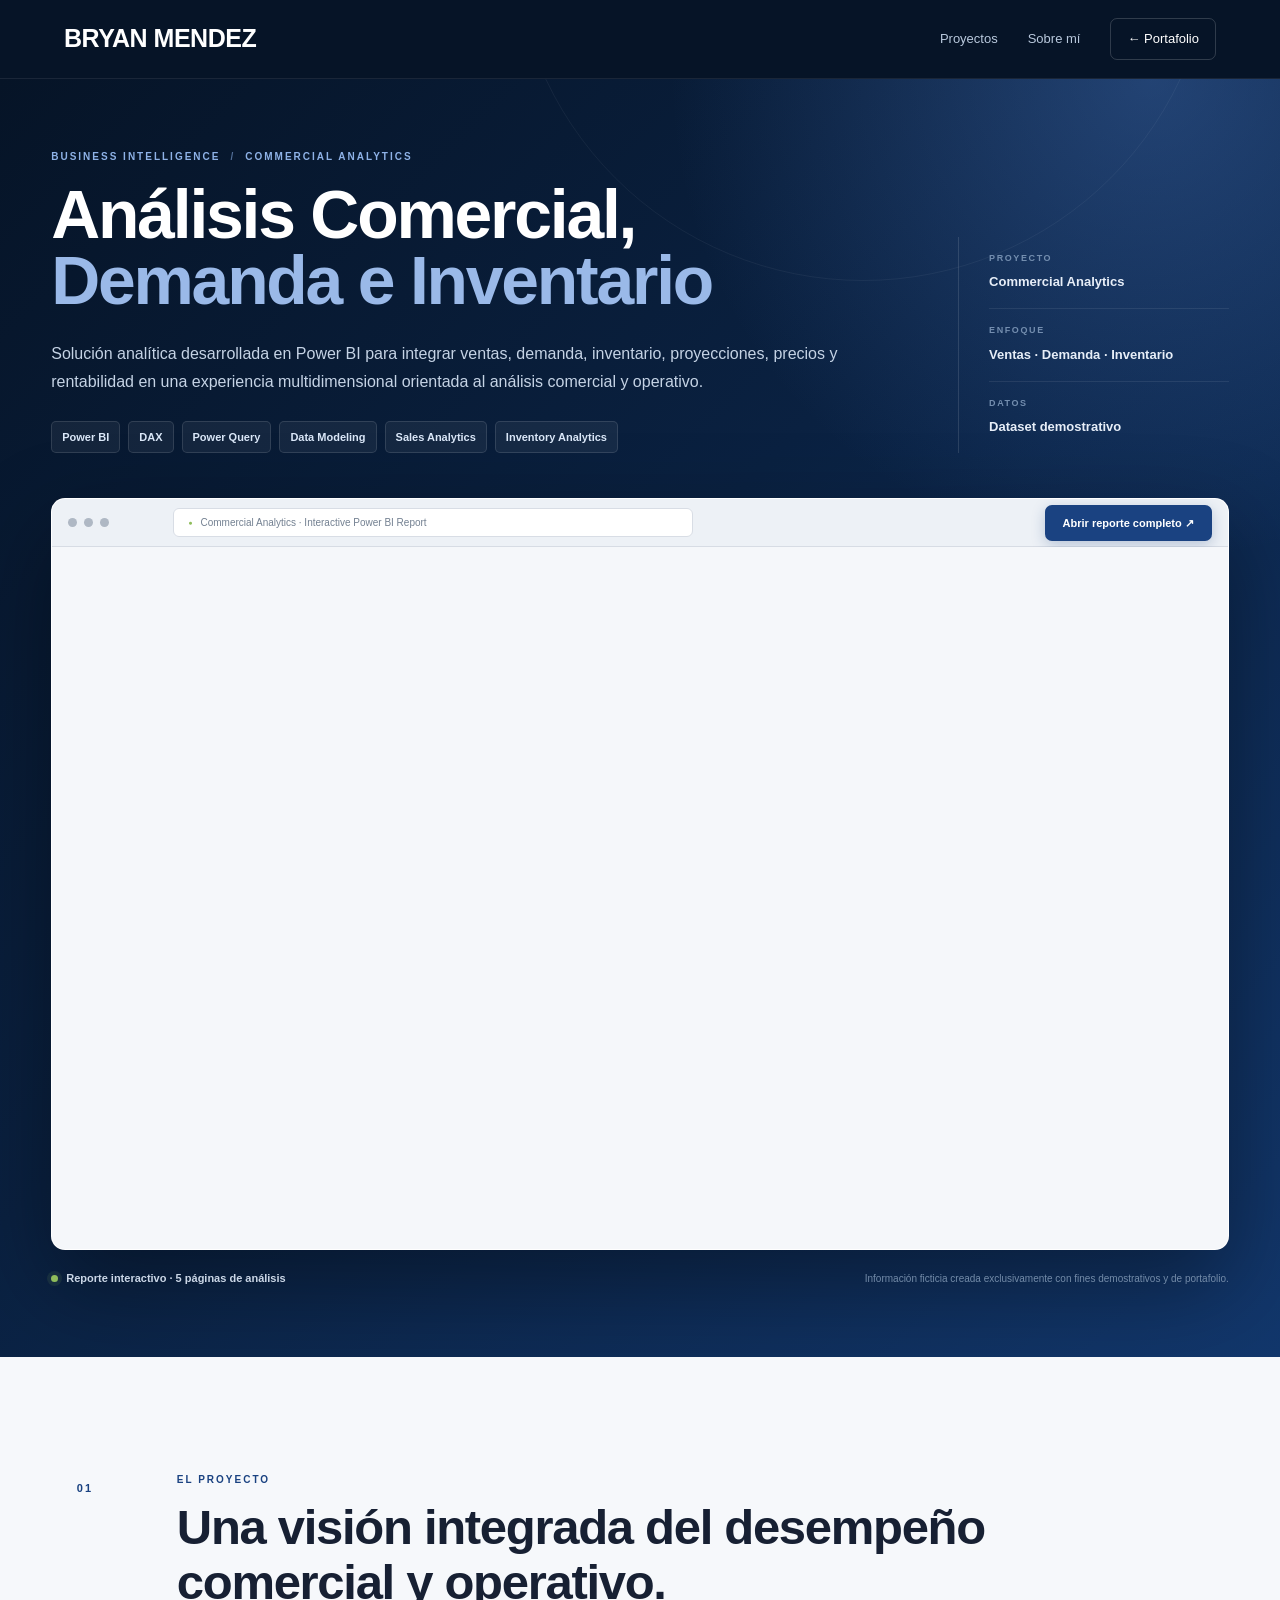
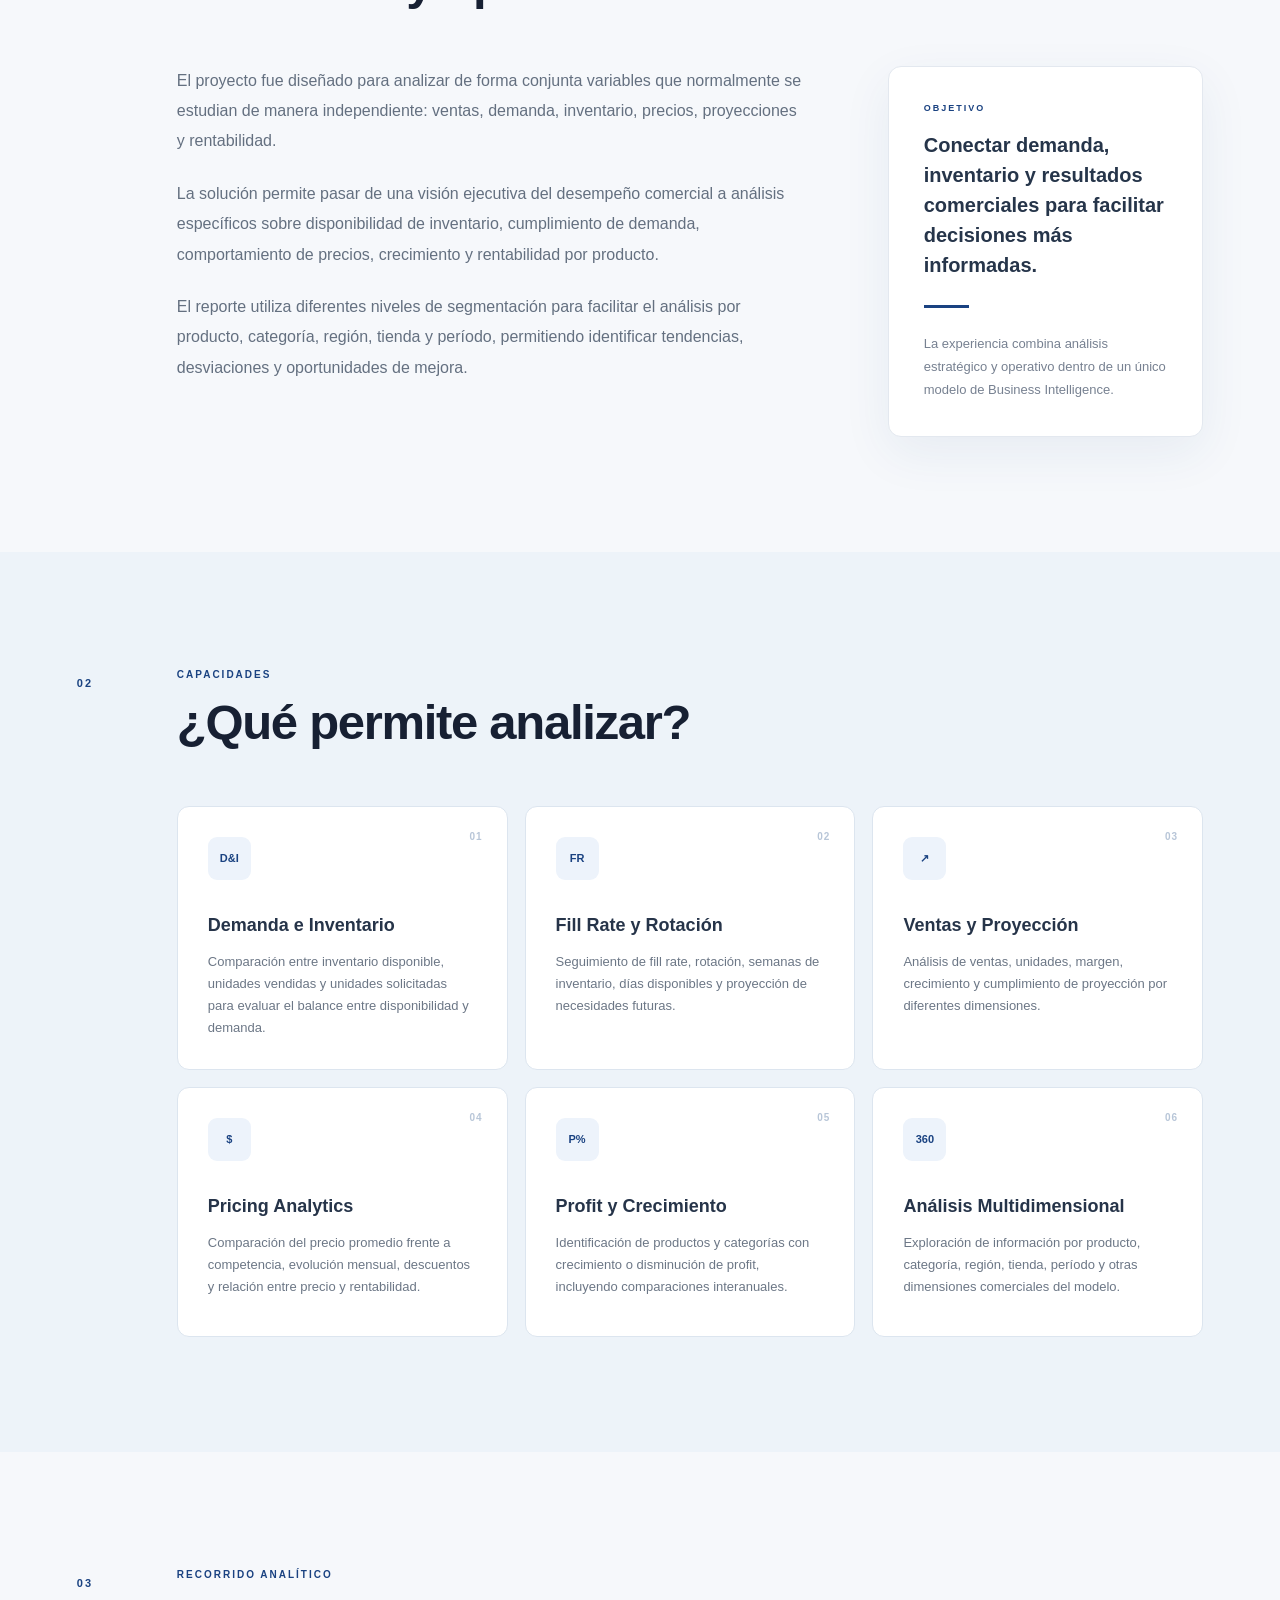
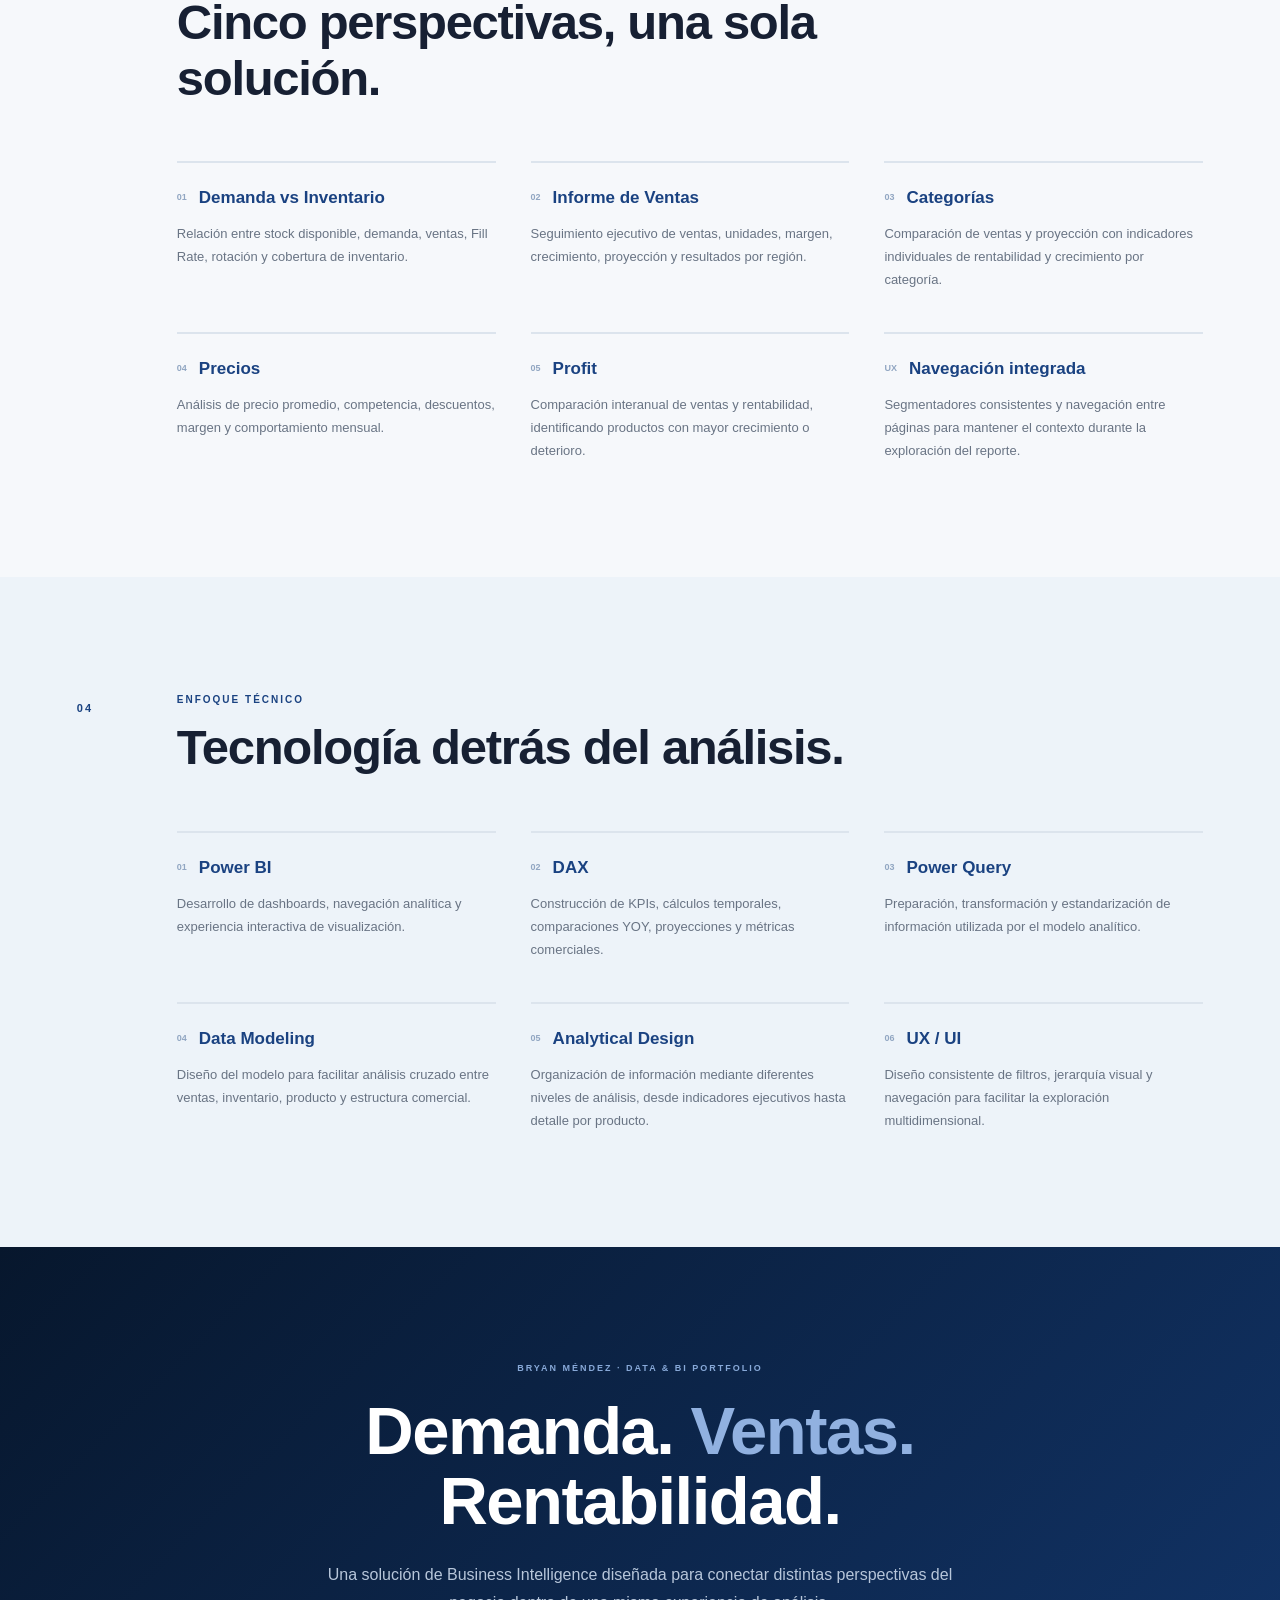
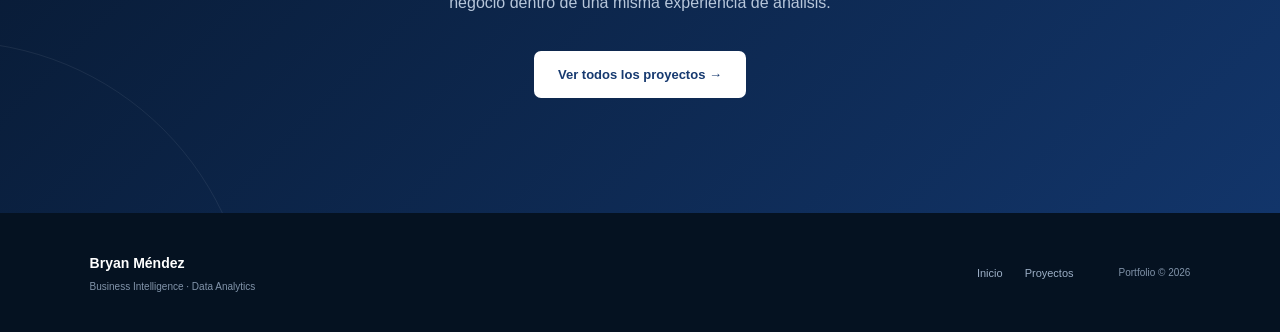
==== commit 560e30d6: "QUITAR PUNTO" ====
--- a/projects/commercial-analytics.html
+++ b/projects/commercial-analytics.html
@@ -41,7 +41,7 @@
                 class="logo"
                 aria-label="Volver al inicio"
             >
-                BRYAN MENDEZ.
+                BRYAN MENDEZ
             </a>
 
 
